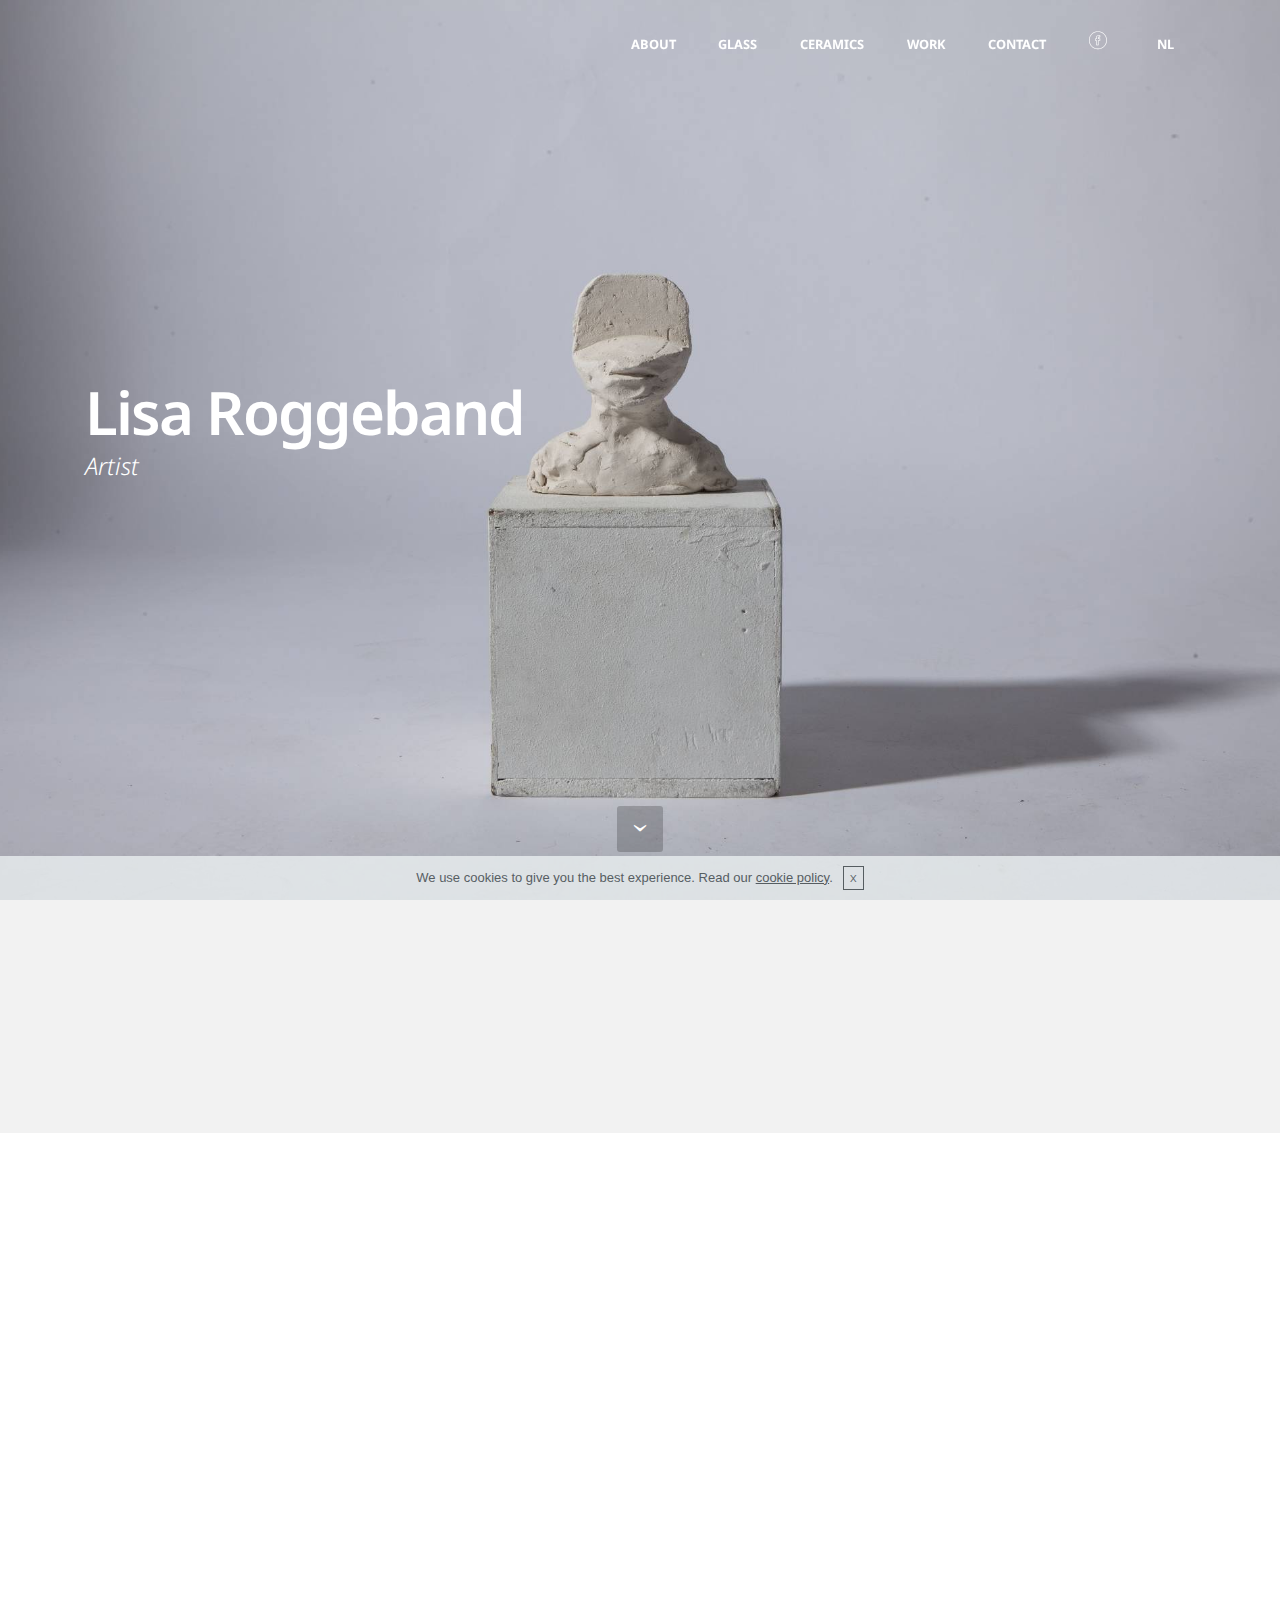
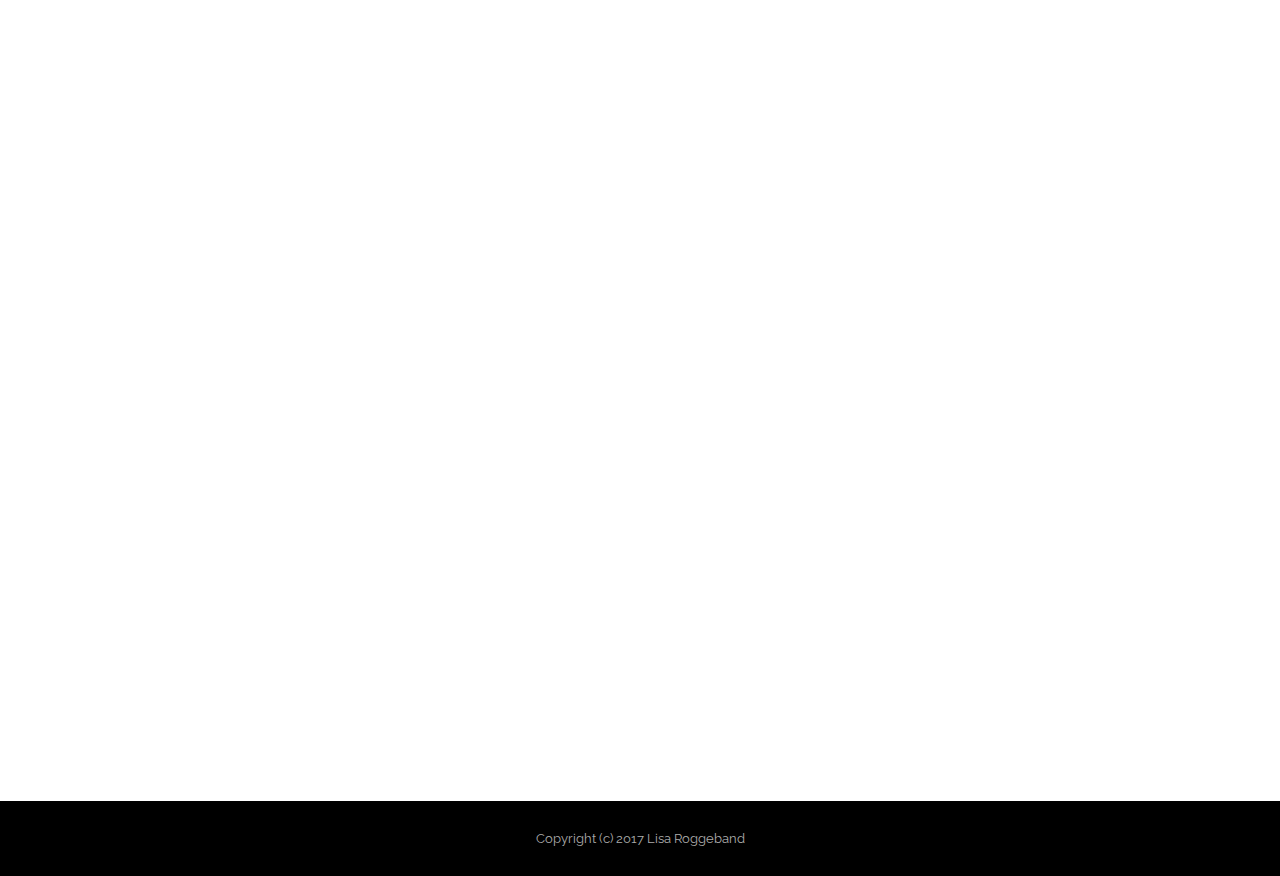
==== index.html @ c5ff2f6d "create github pages" ====
<!DOCTYPE html>
<html>
<head>
  <!-- Site made with Mobirise Website Builder v3.12.1, https://mobirise.com -->
  <meta charset="UTF-8">
  <meta http-equiv="X-UA-Compatible" content="IE=edge">
  <meta name="generator" content="Mobirise v3.12.1, mobirise.com">
  <meta name="viewport" content="width=device-width, initial-scale=1">
  <link rel="shortcut icon" href="assets/images/logo-v12.png" type="image/x-icon">
  <meta name="description" content="">
  
  <link rel="stylesheet" href="https://fonts.googleapis.com/css?family=Lora:400,700,400italic,700italic&amp;subset=latin">
  <link rel="stylesheet" href="https://fonts.googleapis.com/css?family=Montserrat:400,700">
  <link rel="stylesheet" href="https://fonts.googleapis.com/css?family=Raleway:100,100i,200,200i,300,300i,400,400i,500,500i,600,600i,700,700i,800,800i,900,900i">
  <link rel="stylesheet" href="assets/bootstrap-material-design-font/css/material.css">
  <link rel="stylesheet" href="assets/et-line-font-plugin/style.css">
  <link rel="stylesheet" href="assets/tether/tether.min.css">
  <link rel="stylesheet" href="assets/bootstrap/css/bootstrap.min.css">
  <link rel="stylesheet" href="assets/dropdown/css/style.css">
  <link rel="stylesheet" href="assets/animate.css/animate.min.css">
  <link rel="stylesheet" href="assets/socicon/css/styles.css">
  <link rel="stylesheet" href="assets/theme/css/style.css">
  <link rel="stylesheet" href="assets/mobirise/css/mbr-additional.css" type="text/css">
  
  
  
</head>
<body>

<!-- Google Analytics -->
<script>
  (function(i,s,o,g,r,a,m){i['GoogleAnalyticsObject']=r;i[r]=i[r]||function(){
  (i[r].q=i[r].q||[]).push(arguments)},i[r].l=1*new Date();a=s.createElement(o),
  m=s.getElementsByTagName(o)[0];a.async=1;a.src=g;m.parentNode.insertBefore(a,m)
  })(window,document,'script','https://www.google-analytics.com/analytics.js','ga');

  ga('create', 'UA-92955575-1', 'auto');
  ga('send', 'pageview');

</script>
<!-- /Google Analytics -->


<section id="menu-1">

    <nav class="navbar navbar-dropdown bg-color transparent navbar-fixed-top">
        <div class="container">

            <div class="mbr-table">
                
                <div class="mbr-table-cell">

                    <button class="navbar-toggler pull-xs-right hidden-md-up" type="button" data-toggle="collapse" data-target="#exCollapsingNavbar">
                        <div class="hamburger-icon"></div>
                    </button>

                    <ul class="nav-dropdown collapse pull-xs-right nav navbar-nav navbar-toggleable-sm" id="exCollapsingNavbar"><li class="nav-item"><a class="nav-link link" href="index.html">ABOUT</a></li><li class="nav-item"><a class="nav-link link" href="page1.html" aria-expanded="false">GLASS</a></li><li class="nav-item"><a class="nav-link link" href="page2.html" aria-expanded="false">CERAMICS</a></li><li class="nav-item"><a class="nav-link link" href="page3.html" aria-expanded="false">WORK</a></li><li class="nav-item"><a class="nav-link link" href="index.html#form1-2" aria-expanded="false">CONTACT</a></li><li class="nav-item"><a class="nav-link link" href="https://www.facebook.com/LisaRoggebandSculptures/" aria-expanded="false" target="_blank"><span class="etl-icon icon-facebook mbr-iconfont mbr-iconfont-btn"></span></a></li><li class="nav-item"><a class="nav-link link" href="https://lisarog.github.io/site07/page2.html" aria-expanded="false">NL</a></li></ul>
                    <button hidden="" class="navbar-toggler navbar-close" type="button" data-toggle="collapse" data-target="#exCollapsingNavbar">
                        <div class="close-icon"></div>
                    </button>

                </div>
            </div>

        </div>
    </nav>

</section>

<section class="engine"><a rel="external" href="https://mobirise.com">https://mobirise.com/</a></section><section class="mbr-section mbr-section-hero mbr-section-full mbr-section-with-arrow mbr-after-navbar" id="header5-0" style="background-image: url(assets/images/mg-2000x1333.jpg);">

    

    <div class="mbr-table-cell">

        <div class="container">
            <div class="row">
                <div class="mbr-section col-md-10">

                    <h1 class="mbr-section-title display-1">Lisa Roggeband</h1>
                    <p class="mbr-section-lead lead">Artist</p>
                    
                </div>
            </div>
        </div>
    </div>

    <div class="mbr-arrow mbr-arrow-floating" aria-hidden="true"><a href="#msg-box1-v"><i class="mbr-arrow-icon"></i></a></div>

</section>

<section class="mbr-info mbr-info-extra mbr-section mbr-section-md-padding" id="msg-box1-v" style="background-color: rgb(242, 242, 242); padding-top: 90px; padding-bottom: 90px;">

    
    <div class="container">
        <div class="row">


            


            <div class="mbr-table-md-up">
                <div class="mbr-table-cell mbr-right-padding-md-up col-md-8 text-xs-center text-md-left">
                    
                    <h3 class="mbr-info-title mbr-section-title display-2">Student ceramics &amp; glass</h3>
                </div>

                <div class="mbr-table-cell col-md-4">
                    <div class="text-xs-center"><a class="btn btn-white" href="index.html#content1-o">more info</a></div>
                </div>
            </div>


        </div>
    </div>
</section>

<section class="mbr-section article mbr-section__container" id="content1-o" style="background-color: rgb(255, 255, 255); padding-top: 20px; padding-bottom: 20px;">

    <div class="container">
        <div class="row">
            <div class="col-xs-12 lead"><p>&nbsp;Im a student ceramic and glass at LUCA school of art in Ghent. My love for sculptures began in the last year of high school where I studied art. &nbsp;I try to combine my love for sculptures with my knowledge and passion for Ceramics and glass.</p><p><br></p><p>'' I feel more like a sculptor, but with the skills and materials like ceramics and glass “</p><p><br></p><p>You recognize themes like identity, dreams and sorrow in my works. I'm inspired by my fellow creators and my personal experience and life. Dreams play a a major part in my works.</p><p><br></p><p>I work quick and try to apply directness and speed to build complicated large works.</p><p></p></div>
        </div>
    </div>

</section>

<section class="mbr-section" id="form1-2" style="background-color: rgb(255, 255, 255); padding-top: 120px; padding-bottom: 120px;">
    
    <div class="mbr-section mbr-section__container mbr-section__container--middle">
        <div class="container">
            <div class="row">
                <div class="col-xs-12 text-xs-center">
                    <h3 class="mbr-section-title display-2">CONTACT FORM</h3>
                    <small class="mbr-section-subtitle"></small>
                </div>
            </div>
        </div>
    </div>
    <div class="mbr-section mbr-section-nopadding">
        <div class="container">
            <div class="row">
                <div class="col-xs-12 col-lg-10 col-lg-offset-1" data-form-type="formoid">


                    <div data-form-alert="true">
                        <div hidden="" data-form-alert-success="true" class="alert alert-form alert-success text-xs-center">Thanks for filling out form!</div>
                    </div>


                    <form action="https://mobirise.com/" method="post" data-form-title="CONTACT FORM">

                        <input type="hidden" value="4forepRiXeMACxi/gJtTFAVK0XrmbIJuPMe6VFTHxX+OU+CC8ErhsS1S2ZUeEy/llauTvLUTqJiwa5rYBYDukZvoJmvxpoClx8F8T4lZTyAy7NMaryUS599qcXYaNGsA" data-form-email="true">

                        <div class="row row-sm-offset">

                            <div class="col-xs-12 col-md-4">
                                <div class="form-group">
                                    <label class="form-control-label" for="form1-2-name">Name<span class="form-asterisk">*</span></label>
                                    <input type="text" class="form-control" name="name" required="" data-form-field="Name" id="form1-2-name">
                                </div>
                            </div>

                            <div class="col-xs-12 col-md-4">
                                <div class="form-group">
                                    <label class="form-control-label" for="form1-2-email">Email<span class="form-asterisk">*</span></label>
                                    <input type="email" class="form-control" name="email" required="" data-form-field="Email" id="form1-2-email">
                                </div>
                            </div>

                            <div class="col-xs-12 col-md-4">
                                <div class="form-group">
                                    <label class="form-control-label" for="form1-2-phone">Phone</label>
                                    <input type="tel" class="form-control" name="phone" data-form-field="Phone" id="form1-2-phone">
                                </div>
                            </div>

                        </div>

                        <div class="form-group">
                            <label class="form-control-label" for="form1-2-message">Message</label>
                            <textarea class="form-control" name="message" rows="7" data-form-field="Message" id="form1-2-message"></textarea>
                        </div>

                        <div><button type="submit" class="btn btn-black">CONTACT ME</button></div>

                    </form>
                </div>
            </div>
        </div>
    </div>
</section>

<section class="mbr-section mbr-section-md-padding" id="social-buttons1-u" style="background-color: rgb(255, 255, 255); padding-top: 90px; padding-bottom: 90px;">
    
    <div class="container">
        <div class="row">
            <div class="col-md-8 col-md-offset-2 text-xs-center">
                <h3 class="mbr-section-title display-2">SHARE THIS PAGE!</h3>
                <div>

                  <div class="mbr-social-likes" data-counters="false">
                    <span class="btn btn-social facebook" title="Share link on Facebook">
                        <i class="socicon socicon-facebook"></i>
                    </span>
                    <span class="btn btn-social twitter" title="Share link on Twitter">
                        <i class="socicon socicon-twitter"></i>
                    </span>
                    <span class="btn btn-social plusone" title="Share link on Google+">
                        <i class="socicon socicon-googleplus"></i>
                    </span>
                    
                    
                  </div>

                </div>
            </div>
        </div>
    </div>
</section>

<footer class="mbr-small-footer mbr-section mbr-section-nopadding" id="footer1-12" style="background-color: rgb(0, 0, 0); padding-top: 1.75rem; padding-bottom: 1.75rem;">
    
    <div class="container">
        <p class="text-xs-center">Copyright (c) 2017 Lisa Roggeband</p>
    </div>
</footer>


  <script src="assets/web/assets/jquery/jquery.min.js"></script>
  <script src="assets/tether/tether.min.js"></script>
  <script src="assets/bootstrap/js/bootstrap.min.js"></script>
  <script src="assets/smooth-scroll/smooth-scroll.js"></script>
  <script src="assets/cookies-alert-plugin/cookies-alert-core.js"></script>
  <script src="assets/cookies-alert-plugin/cookies-alert-script.js"></script>
  <script src="assets/dropdown/js/script.min.js"></script>
  <script src="assets/touch-swipe/jquery.touch-swipe.min.js"></script>
  <script src="assets/viewport-checker/jquery.viewportchecker.js"></script>
  <script src="assets/social-likes/social-likes.js"></script>
  <script src="assets/theme/js/script.js"></script>
  <script src="assets/formoid/formoid.min.js"></script>
  
  
  <input name="animation" type="hidden">
  <input name="cookieData" type="hidden" data-cookie-text="We use cookies to give you the best experience. Read our <a href='privacy.html'>cookie policy</a>.">
  </body>
</html>
---- assets/bootstrap-material-design-font/css/material.css ----
@font-face {
  font-family: 'Material-Design-Icons';
  src: url('../fonts/Material-Design-Icons.eot?3ocs8m');
  src: url('../fonts/Material-Design-Icons.eot?#iefix3ocs8m') format('embedded-opentype'), url('../fonts/Material-Design-Icons.woff?3ocs8m') format('woff'), url('../fonts/Material-Design-Icons.ttf?3ocs8m') format('truetype'), url('../fonts/Material-Design-Icons.svg?3ocs8m#Material-Design-Icons') format('svg');
  font-weight: normal;
  font-style: normal;
}
[class^="mdi-"],
[class*="mdi-"] {
  speak: none;
  display: inline-block;
  font-style: normal;
  font-variant:normal;
  font-weight:normal;
  /*font-size:24px;*/
  line-height:1;
  font-family:'Material-Design-Icons' !important;
  text-rendering: auto;
  
  -webkit-font-smoothing: antialiased;
  -moz-osx-font-smoothing: grayscale;
  -webkit-transform: translate(0, 0);
      -ms-transform: translate(0, 0);
          transform: translate(0, 0);
}
[class^="mdi-"]:before,
[class*="mdi-"]:before {
  display: inline-block;
  speak: none;
  text-decoration: inherit;
}
[class^="mdi-"].pull-left,
[class*="mdi-"].pull-left {
  margin-right: .3em;
}
[class^="mdi-"].pull-right,
[class*="mdi-"].pull-right {
  margin-left: .3em;
}
[class^="mdi-"].mdi-lg:before,
[class*="mdi-"].mdi-lg:before,
[class^="mdi-"].mdi-lg:after,
[class*="mdi-"].mdi-lg:after {
  font-size: 1.33333333em;
  line-height: 0.75em;
  vertical-align: -15%;
}
[class^="mdi-"].mdi-2x:before,
[class*="mdi-"].mdi-2x:before,
[class^="mdi-"].mdi-2x:after,
[class*="mdi-"].mdi-2x:after {
  font-size: 2em;
}
[class^="mdi-"].mdi-3x:before,
[class*="mdi-"].mdi-3x:before,
[class^="mdi-"].mdi-3x:after,
[class*="mdi-"].mdi-3x:after {
  font-size: 3em;
}
[class^="mdi-"].mdi-4x:before,
[class*="mdi-"].mdi-4x:before,
[class^="mdi-"].mdi-4x:after,
[class*="mdi-"].mdi-4x:after {
  font-size: 4em;
}
[class^="mdi-"].mdi-5x:before,
[class*="mdi-"].mdi-5x:before,
[class^="mdi-"].mdi-5x:after,
[class*="mdi-"].mdi-5x:after {
  font-size: 5em;
}
[class^="mdi-device-signal-cellular-"]:after,
[class^="mdi-device-battery-"]:after,
[class^="mdi-device-battery-charging-"]:after,
[class^="mdi-device-signal-cellular-connected-no-internet-"]:after,
[class^="mdi-device-signal-wifi-"]:after,
[class^="mdi-device-signal-wifi-statusbar-not-connected"]:after,
.mdi-device-network-wifi:after {
  opacity: .3;
  position: absolute;
  left: 0;
  top: 0;
  z-index: 1;
  display: inline-block;
  speak: none;
  text-decoration: inherit;
}
[class^="mdi-device-signal-cellular-"]:after {
  content: "\e758";
}
[class^="mdi-device-battery-"]:after {
  content: "\e735";
}
[class^="mdi-device-battery-charging-"]:after {
  content: "\e733";
}
[class^="mdi-device-signal-cellular-connected-no-internet-"]:after {
  content: "\e75d";
}
[class^="mdi-device-signal-wifi-"]:after,
.mdi-device-network-wifi:after {
  content: "\e765";
}
[class^="mdi-device-signal-wifi-statusbasr-not-connected"]:after {
  content: "\e8f7";
}
.mdi-device-signal-cellular-off:after,
.mdi-device-signal-cellular-null:after,
.mdi-device-signal-cellular-no-sim:after,
.mdi-device-signal-wifi-off:after,
.mdi-device-signal-wifi-4-bar:after,
.mdi-device-signal-cellular-4-bar:after,
.mdi-device-battery-alert:after,
.mdi-device-signal-cellular-connected-no-internet-4-bar:after,
.mdi-device-battery-std:after,
.mdi-device-battery-full .mdi-device-battery-unknown:after {
  content: "";
}
.mdi-fw {
  width: 1.28571429em;
  text-align: center;
}
.mdi-ul {
  padding-left: 0;
  margin-left: 2.14285714em;
  list-style-type: none;
}
.mdi-ul > li {
  position: relative;
}
.mdi-li {
  position: absolute;
  left: -2.14285714em;
  width: 2.14285714em;
  top: 0.14285714em;
  text-align: center;
}
.mdi-li.mdi-lg {
  left: -1.85714286em;
}
.mdi-border {
  padding: .2em .25em .15em;
  border: solid 0.08em #eeeeee;
  border-radius: .1em;
}
.mdi-spin {
  -webkit-animation: mdi-spin 2s infinite linear;
  animation: mdi-spin 2s infinite linear;
  -webkit-transform-origin: 50% 50%;
  -ms-transform-origin: 50% 50%;
      transform-origin: 50% 50%;
}
.mdi-pulse {
  -webkit-animation: mdi-spin 1s steps(8) infinite;
  animation: mdi-spin 1s steps(8) infinite;
  -webkit-transform-origin: 50% 50%;
  -ms-transform-origin: 50% 50%;
      transform-origin: 50% 50%;
}
@-webkit-keyframes mdi-spin {
  0% {
    -webkit-transform: rotate(0deg);
    transform: rotate(0deg);
  }
  100% {
    -webkit-transform: rotate(359deg);
    transform: rotate(359deg);
  }
}
@keyframes mdi-spin {
  0% {
    -webkit-transform: rotate(0deg);
    transform: rotate(0deg);
  }
  100% {
    -webkit-transform: rotate(359deg);
    transform: rotate(359deg);
  }
}
.mdi-rotate-90 {
  filter: progid:DXImageTransform.Microsoft.BasicImage(rotation=1);
  -webkit-transform: rotate(90deg);
  -ms-transform: rotate(90deg);
  transform: rotate(90deg);
}
.mdi-rotate-180 {
  filter: progid:DXImageTransform.Microsoft.BasicImage(rotation=2);
  -webkit-transform: rotate(180deg);
  -ms-transform: rotate(180deg);
  transform: rotate(180deg);
}
.mdi-rotate-270 {
  filter: progid:DXImageTransform.Microsoft.BasicImage(rotation=3);
  -webkit-transform: rotate(270deg);
  -ms-transform: rotate(270deg);
  transform: rotate(270deg);
}
.mdi-flip-horizontal {
  filter: progid:DXImageTransform.Microsoft.BasicImage(rotation=0, mirror=1);
  -webkit-transform: scale(-1, 1);
  -ms-transform: scale(-1, 1);
  transform: scale(-1, 1);
}
.mdi-flip-vertical {
  filter: progid:DXImageTransform.Microsoft.BasicImage(rotation=2, mirror=1);
  -webkit-transform: scale(1, -1);
  -ms-transform: scale(1, -1);
  transform: scale(1, -1);
}
:root .mdi-rotate-90,
:root .mdi-rotate-180,
:root .mdi-rotate-270,
:root .mdi-flip-horizontal,
:root .mdi-flip-vertical {
  -webkit-filter: none;
          filter: none;
}
.mdi-stack {
  position: relative;
  display: inline-block;
  width: 2em;
  height: 2em;
  line-height: 2em;
  vertical-align: middle;
}
.mdi-stack-1x,
.mdi-stack-2x {
  position: absolute;
  left: 0;
  width: 100%;
  text-align: center;
}
.mdi-stack-1x {
  line-height: inherit;
}
.mdi-stack-2x {
  font-size: 2em;
}
.mdi-inverse {
  color: #ffffff;
}
/* Start Icons */
.mdi-action-3d-rotation:before {
  content: "\e600";
}
.mdi-action-accessibility:before {
  content: "\e601";
}
.mdi-action-account-balance-wallet:before {
  content: "\e602";
}
.mdi-action-account-balance:before {
  content: "\e603";
}
.mdi-action-account-box:before {
  content: "\e604";
}
.mdi-action-account-child:before {
  content: "\e605";
}
.mdi-action-account-circle:before {
  content: "\e606";
}
.mdi-action-add-shopping-cart:before {
  content: "\e607";
}
.mdi-action-alarm-add:before {
  content: "\e608";
}
.mdi-action-alarm-off:before {
  content: "\e609";
}
.mdi-action-alarm-on:before {
  content: "\e60a";
}
.mdi-action-alarm:before {
  content: "\e60b";
}
.mdi-action-android:before {
  content: "\e60c";
}
.mdi-action-announcement:before {
  content: "\e60d";
}
.mdi-action-aspect-ratio:before {
  content: "\e60e";
}
.mdi-action-assessment:before {
  content: "\e60f";
}
.mdi-action-assignment-ind:before {
  content: "\e610";
}
.mdi-action-assignment-late:before {
  content: "\e611";
}
.mdi-action-assignment-return:before {
  content: "\e612";
}
.mdi-action-assignment-returned:before {
  content: "\e613";
}
.mdi-action-assignment-turned-in:before {
  content: "\e614";
}
.mdi-action-assignment:before {
  content: "\e615";
}
.mdi-action-autorenew:before {
  content: "\e616";
}
.mdi-action-backup:before {
  content: "\e617";
}
.mdi-action-book:before {
  content: "\e618";
}
.mdi-action-bookmark-outline:before {
  content: "\e619";
}
.mdi-action-bookmark:before {
  content: "\e61a";
}
.mdi-action-bug-report:before {
  content: "\e61b";
}
.mdi-action-cached:before {
  content: "\e61c";
}
.mdi-action-check-circle:before {
  content: "\e61d";
}
.mdi-action-class:before {
  content: "\e61e";
}
.mdi-action-credit-card:before {
  content: "\e61f";
}
.mdi-action-dashboard:before {
  content: "\e620";
}
.mdi-action-delete:before {
  content: "\e621";
}
.mdi-action-description:before {
  content: "\e622";
}
.mdi-action-dns:before {
  content: "\e623";
}
.mdi-action-done-all:before {
  content: "\e624";
}
.mdi-action-done:before {
  content: "\e625";
}
.mdi-action-event:before {
  content: "\e626";
}
.mdi-action-exit-to-app:before {
  content: "\e627";
}
.mdi-action-explore:before {
  content: "\e628";
}
.mdi-action-extension:before {
  content: "\e629";
}
.mdi-action-face-unlock:before {
  content: "\e62a";
}
.mdi-action-favorite-outline:before {
  content: "\e62b";
}
.mdi-action-favorite:before {
  content: "\e62c";
}
.mdi-action-find-in-page:before {
  content: "\e62d";
}
.mdi-action-find-replace:before {
  content: "\e62e";
}
.mdi-action-flip-to-back:before {
  content: "\e62f";
}
.mdi-action-flip-to-front:before {
  content: "\e630";
}
.mdi-action-get-app:before {
  content: "\e631";
}
.mdi-action-grade:before {
  content: "\e632";
}
.mdi-action-group-work:before {
  content: "\e633";
}
.mdi-action-help:before {
  content: "\e634";
}
.mdi-action-highlight-remove:before {
  content: "\e635";
}
.mdi-action-history:before {
  content: "\e636";
}
.mdi-action-home:before {
  content: "\e637";
}
.mdi-action-https:before {
  content: "\e638";
}
.mdi-action-info-outline:before {
  content: "\e639";
}
.mdi-action-info:before {
  content: "\e63a";
}
.mdi-action-input:before {
  content: "\e63b";
}
.mdi-action-invert-colors:before {
  content: "\e63c";
}
.mdi-action-label-outline:before {
  content: "\e63d";
}
.mdi-action-label:before {
  content: "\e63e";
}
.mdi-action-language:before {
  content: "\e63f";
}
.mdi-action-launch:before {
  content: "\e640";
}
.mdi-action-list:before {
  content: "\e641";
}
.mdi-action-lock-open:before {
  content: "\e642";
}
.mdi-action-lock-outline:before {
  content: "\e643";
}
.mdi-action-lock:before {
  content: "\e644";
}
.mdi-action-loyalty:before {
  content: "\e645";
}
.mdi-action-markunread-mailbox:before {
  content: "\e646";
}
.mdi-action-note-add:before {
  content: "\e647";
}
.mdi-action-open-in-browser:before {
  content: "\e648";
}
.mdi-action-open-in-new:before {
  content: "\e649";
}
.mdi-action-open-with:before {
  content: "\e64a";
}
.mdi-action-pageview:before {
  content: "\e64b";
}
.mdi-action-payment:before {
  content: "\e64c";
}
.mdi-action-perm-camera-mic:before {
  content: "\e64d";
}
.mdi-action-perm-contact-cal:before {
  content: "\e64e";
}
.mdi-action-perm-data-setting:before {
  content: "\e64f";
}
.mdi-action-perm-device-info:before {
  content: "\e650";
}
.mdi-action-perm-identity:before {
  content: "\e651";
}
.mdi-action-perm-media:before {
  content: "\e652";
}
.mdi-action-perm-phone-msg:before {
  content: "\e653";
}
.mdi-action-perm-scan-wifi:before {
  content: "\e654";
}
.mdi-action-picture-in-picture:before {
  content: "\e655";
}
.mdi-action-polymer:before {
  content: "\e656";
}
.mdi-action-print:before {
  content: "\e657";
}
.mdi-action-query-builder:before {
  content: "\e658";
}
.mdi-action-question-answer:before {
  content: "\e659";
}
.mdi-action-receipt:before {
  content: "\e65a";
}
.mdi-action-redeem:before {
  content: "\e65b";
}
.mdi-action-reorder:before {
  content: "\e65c";
}
.mdi-action-report-problem:before {
  content: "\e65d";
}
.mdi-action-restore:before {
  content: "\e65e";
}
.mdi-action-room:before {
  content: "\e65f";
}
.mdi-action-schedule:before {
  content: "\e660";
}
.mdi-action-search:before {
  content: "\e661";
}
.mdi-action-settings-applications:before {
  content: "\e662";
}
.mdi-action-settings-backup-restore:before {
  content: "\e663";
}
.mdi-action-settings-bluetooth:before {
  content: "\e664";
}
.mdi-action-settings-cell:before {
  content: "\e665";
}
.mdi-action-settings-display:before {
  content: "\e666";
}
.mdi-action-settings-ethernet:before {
  content: "\e667";
}
.mdi-action-settings-input-antenna:before {
  content: "\e668";
}
.mdi-action-settings-input-component:before {
  content: "\e669";
}
.mdi-action-settings-input-composite:before {
  content: "\e66a";
}
.mdi-action-settings-input-hdmi:before {
  content: "\e66b";
}
.mdi-action-settings-input-svideo:before {
  content: "\e66c";
}
.mdi-action-settings-overscan:before {
  content: "\e66d";
}
.mdi-action-settings-phone:before {
  content: "\e66e";
}
.mdi-action-settings-power:before {
  content: "\e66f";
}
.mdi-action-settings-remote:before {
  content: "\e670";
}
.mdi-action-settings-voice:before {
  content: "\e671";
}
.mdi-action-settings:before {
  content: "\e672";
}
.mdi-action-shop-two:before {
  content: "\e673";
}
.mdi-action-shop:before {
  content: "\e674";
}
.mdi-action-shopping-basket:before {
  content: "\e675";
}
.mdi-action-shopping-cart:before {
  content: "\e676";
}
.mdi-action-speaker-notes:before {
  content: "\e677";
}
.mdi-action-spellcheck:before {
  content: "\e678";
}
.mdi-action-star-rate:before {
  content: "\e679";
}
.mdi-action-stars:before {
  content: "\e67a";
}
.mdi-action-store:before {
  content: "\e67b";
}
.mdi-action-subject:before {
  content: "\e67c";
}
.mdi-action-supervisor-account:before {
  content: "\e67d";
}
.mdi-action-swap-horiz:before {
  content: "\e67e";
}
.mdi-action-swap-vert-circle:before {
  content: "\e67f";
}
.mdi-action-swap-vert:before {
  content: "\e680";
}
.mdi-action-system-update-tv:before {
  content: "\e681";
}
.mdi-action-tab-unselected:before {
  content: "\e682";
}
.mdi-action-tab:before {
  content: "\e683";
}
.mdi-action-theaters:before {
  content: "\e684";
}
.mdi-action-thumb-down:before {
  content: "\e685";
}
.mdi-action-thumb-up:before {
  content: "\e686";
}
.mdi-action-thumbs-up-down:before {
  content: "\e687";
}
.mdi-action-toc:before {
  content: "\e688";
}
.mdi-action-today:before {
  content: "\e689";
}
.mdi-action-track-changes:before {
  content: "\e68a";
}
.mdi-action-translate:before {
  content: "\e68b";
}
.mdi-action-trending-down:before {
  content: "\e68c";
}
.mdi-action-trending-neutral:before {
  content: "\e68d";
}
.mdi-action-trending-up:before {
  content: "\e68e";
}
.mdi-action-turned-in-not:before {
  content: "\e68f";
}
.mdi-action-turned-in:before {
  content: "\e690";
}
.mdi-action-verified-user:before {
  content: "\e691";
}
.mdi-action-view-agenda:before {
  content: "\e692";
}
.mdi-action-view-array:before {
  content: "\e693";
}
.mdi-action-view-carousel:before {
  content: "\e694";
}
.mdi-action-view-column:before {
  content: "\e695";
}
.mdi-action-view-day:before {
  content: "\e696";
}
.mdi-action-view-headline:before {
  content: "\e697";
}
.mdi-action-view-list:before {
  content: "\e698";
}
.mdi-action-view-module:before {
  content: "\e699";
}
.mdi-action-view-quilt:before {
  content: "\e69a";
}
.mdi-action-view-stream:before {
  content: "\e69b";
}
.mdi-action-view-week:before {
  content: "\e69c";
}
.mdi-action-visibility-off:before {
  content: "\e69d";
}
.mdi-action-visibility:before {
  content: "\e69e";
}
.mdi-action-wallet-giftcard:before {
  content: "\e69f";
}
.mdi-action-wallet-membership:before {
  content: "\e6a0";
}
.mdi-action-wallet-travel:before {
  content: "\e6a1";
}
.mdi-action-work:before {
  content: "\e6a2";
}
.mdi-alert-error:before {
  content: "\e6a3";
}
.mdi-alert-warning:before {
  content: "\e6a4";
}
.mdi-av-album:before {
  content: "\e6a5";
}
.mdi-av-closed-caption:before {
  content: "\e6a6";
}
.mdi-av-equalizer:before {
  content: "\e6a7";
}
.mdi-av-explicit:before {
  content: "\e6a8";
}
.mdi-av-fast-forward:before {
  content: "\e6a9";
}
.mdi-av-fast-rewind:before {
  content: "\e6aa";
}
.mdi-av-games:before {
  content: "\e6ab";
}
.mdi-av-hearing:before {
  content: "\e6ac";
}
.mdi-av-high-quality:before {
  content: "\e6ad";
}
.mdi-av-loop:before {
  content: "\e6ae";
}
.mdi-av-mic-none:before {
  content: "\e6af";
}
.mdi-av-mic-off:before {
  content: "\e6b0";
}
.mdi-av-mic:before {
  content: "\e6b1";
}
.mdi-av-movie:before {
  content: "\e6b2";
}
.mdi-av-my-library-add:before {
  content: "\e6b3";
}
.mdi-av-my-library-books:before {
  content: "\e6b4";
}
.mdi-av-my-library-music:before {
  content: "\e6b5";
}
.mdi-av-new-releases:before {
  content: "\e6b6";
}
.mdi-av-not-interested:before {
  content: "\e6b7";
}
.mdi-av-pause-circle-fill:before {
  content: "\e6b8";
}
.mdi-av-pause-circle-outline:before {
  content: "\e6b9";
}
.mdi-av-pause:before {
  content: "\e6ba";
}
.mdi-av-play-arrow:before {
  content: "\e6bb";
}
.mdi-av-play-circle-fill:before {
  content: "\e6bc";
}
.mdi-av-play-circle-outline:before {
  content: "\e6bd";
}
.mdi-av-play-shopping-bag:before {
  content: "\e6be";
}
.mdi-av-playlist-add:before {
  content: "\e6bf";
}
.mdi-av-queue-music:before {
  content: "\e6c0";
}
.mdi-av-queue:before {
  content: "\e6c1";
}
.mdi-av-radio:before {
  content: "\e6c2";
}
.mdi-av-recent-actors:before {
  content: "\e6c3";
}
.mdi-av-repeat-one:before {
  content: "\e6c4";
}
.mdi-av-repeat:before {
  content: "\e6c5";
}
.mdi-av-replay:before {
  content: "\e6c6";
}
.mdi-av-shuffle:before {
  content: "\e6c7";
}
.mdi-av-skip-next:before {
  content: "\e6c8";
}
.mdi-av-skip-previous:before {
  content: "\e6c9";
}
.mdi-av-snooze:before {
  content: "\e6ca";
}
.mdi-av-stop:before {
  content: "\e6cb";
}
.mdi-av-subtitles:before {
  content: "\e6cc";
}
.mdi-av-surround-sound:before {
  content: "\e6cd";
}
.mdi-av-timer:before {
  content: "\e6ce";
}
.mdi-av-video-collection:before {
  content: "\e6cf";
}
.mdi-av-videocam-off:before {
  content: "\e6d0";
}
.mdi-av-videocam:before {
  content: "\e6d1";
}
.mdi-av-volume-down:before {
  content: "\e6d2";
}
.mdi-av-volume-mute:before {
  content: "\e6d3";
}
.mdi-av-volume-off:before {
  content: "\e6d4";
}
.mdi-av-volume-up:before {
  content: "\e6d5";
}
.mdi-av-web:before {
  content: "\e6d6";
}
.mdi-communication-business:before {
  content: "\e6d7";
}
.mdi-communication-call-end:before {
  content: "\e6d8";
}
.mdi-communication-call-made:before {
  content: "\e6d9";
}
.mdi-communication-call-merge:before {
  content: "\e6da";
}
.mdi-communication-call-missed:before {
  content: "\e6db";
}
.mdi-communication-call-received:before {
  content: "\e6dc";
}
.mdi-communication-call-split:before {
  content: "\e6dd";
}
.mdi-communication-call:before {
  content: "\e6de";
}
.mdi-communication-chat:before {
  content: "\e6df";
}
.mdi-communication-clear-all:before {
  content: "\e6e0";
}
.mdi-communication-comment:before {
  content: "\e6e1";
}
.mdi-communication-contacts:before {
  content: "\e6e2";
}
.mdi-communication-dialer-sip:before {
  content: "\e6e3";
}
.mdi-communication-dialpad:before {
  content: "\e6e4";
}
.mdi-communication-dnd-on:before {
  content: "\e6e5";
}
.mdi-communication-email:before {
  content: "\e6e6";
}
.mdi-communication-forum:before {
  content: "\e6e7";
}
.mdi-communication-import-export:before {
  content: "\e6e8";
}
.mdi-communication-invert-colors-off:before {
  content: "\e6e9";
}
.mdi-communication-invert-colors-on:before {
  content: "\e6ea";
}
.mdi-communication-live-help:before {
  content: "\e6eb";
}
.mdi-communication-location-off:before {
  content: "\e6ec";
}
.mdi-communication-location-on:before {
  content: "\e6ed";
}
.mdi-communication-message:before {
  content: "\e6ee";
}
.mdi-communication-messenger:before {
  content: "\e6ef";
}
.mdi-communication-no-sim:before {
  content: "\e6f0";
}
.mdi-communication-phone:before {
  content: "\e6f1";
}
.mdi-communication-portable-wifi-off:before {
  content: "\e6f2";
}
.mdi-communication-quick-contacts-dialer:before {
  content: "\e6f3";
}
.mdi-communication-quick-contacts-mail:before {
  content: "\e6f4";
}
.mdi-communication-ring-volume:before {
  content: "\e6f5";
}
.mdi-communication-stay-current-landscape:before {
  content: "\e6f6";
}
.mdi-communication-stay-current-portrait:before {
  content: "\e6f7";
}
.mdi-communication-stay-primary-landscape:before {
  content: "\e6f8";
}
.mdi-communication-stay-primary-portrait:before {
  content: "\e6f9";
}
.mdi-communication-swap-calls:before {
  content: "\e6fa";
}
.mdi-communication-textsms:before {
  content: "\e6fb";
}
.mdi-communication-voicemail:before {
  content: "\e6fc";
}
.mdi-communication-vpn-key:before {
  content: "\e6fd";
}
.mdi-content-add-box:before {
  content: "\e6fe";
}
.mdi-content-add-circle-outline:before {
  content: "\e6ff";
}
.mdi-content-add-circle:before {
  content: "\e700";
}
.mdi-content-add:before {
  content: "\e701";
}
.mdi-content-archive:before {
  content: "\e702";
}
.mdi-content-backspace:before {
  content: "\e703";
}
.mdi-content-block:before {
  content: "\e704";
}
.mdi-content-clear:before {
  content: "\e705";
}
.mdi-content-content-copy:before {
  content: "\e706";
}
.mdi-content-content-cut:before {
  content: "\e707";
}
.mdi-content-content-paste:before {
  content: "\e708";
}
.mdi-content-create:before {
  content: "\e709";
}
.mdi-content-drafts:before {
  content: "\e70a";
}
.mdi-content-filter-list:before {
  content: "\e70b";
}
.mdi-content-flag:before {
  content: "\e70c";
}
.mdi-content-forward:before {
  content: "\e70d";
}
.mdi-content-gesture:before {
  content: "\e70e";
}
.mdi-content-inbox:before {
  content: "\e70f";
}
.mdi-content-link:before {
  content: "\e710";
}
.mdi-content-mail:before {
  content: "\e711";
}
.mdi-content-markunread:before {
  content: "\e712";
}
.mdi-content-redo:before {
  content: "\e713";
}
.mdi-content-remove-circle-outline:before {
  content: "\e714";
}
.mdi-content-remove-circle:before {
  content: "\e715";
}
.mdi-content-remove:before {
  content: "\e716";
}
.mdi-content-reply-all:before {
  content: "\e717";
}
.mdi-content-reply:before {
  content: "\e718";
}
.mdi-content-report:before {
  content: "\e719";
}
.mdi-content-save:before {
  content: "\e71a";
}
.mdi-content-select-all:before {
  content: "\e71b";
}
.mdi-content-send:before {
  content: "\e71c";
}
.mdi-content-sort:before {
  content: "\e71d";
}
.mdi-content-text-format:before {
  content: "\e71e";
}
.mdi-content-undo:before {
  content: "\e71f";
}
.mdi-editor-attach-file:before {
  content: "\e776";
}
.mdi-editor-attach-money:before {
  content: "\e777";
}
.mdi-editor-border-all:before {
  content: "\e778";
}
.mdi-editor-border-bottom:before {
  content: "\e779";
}
.mdi-editor-border-clear:before {
  content: "\e77a";
}
.mdi-editor-border-color:before {
  content: "\e77b";
}
.mdi-editor-border-horizontal:before {
  content: "\e77c";
}
.mdi-editor-border-inner:before {
  content: "\e77d";
}
.mdi-editor-border-left:before {
  content: "\e77e";
}
.mdi-editor-border-outer:before {
  content: "\e77f";
}
.mdi-editor-border-right:before {
  content: "\e780";
}
.mdi-editor-border-style:before {
  content: "\e781";
}
.mdi-editor-border-top:before {
  content: "\e782";
}
.mdi-editor-border-vertical:before {
  content: "\e783";
}
.mdi-editor-format-align-center:before {
  content: "\e784";
}
.mdi-editor-format-align-justify:before {
  content: "\e785";
}
.mdi-editor-format-align-left:before {
  content: "\e786";
}
.mdi-editor-format-align-right:before {
  content: "\e787";
}
.mdi-editor-format-bold:before {
  content: "\e788";
}
.mdi-editor-format-clear:before {
  content: "\e789";
}
.mdi-editor-format-color-fill:before {
  content: "\e78a";
}
.mdi-editor-format-color-reset:before {
  content: "\e78b";
}
.mdi-editor-format-color-text:before {
  content: "\e78c";
}
.mdi-editor-format-indent-decrease:before {
  content: "\e78d";
}
.mdi-editor-format-indent-increase:before {
  content: "\e78e";
}
.mdi-editor-format-italic:before {
  content: "\e78f";
}
.mdi-editor-format-line-spacing:before {
  content: "\e790";
}
.mdi-editor-format-list-bulleted:before {
  content: "\e791";
}
.mdi-editor-format-list-numbered:before {
  content: "\e792";
}
.mdi-editor-format-paint:before {
  content: "\e793";
}
.mdi-editor-format-quote:before {
  content: "\e794";
}
.mdi-editor-format-size:before {
  content: "\e795";
}
.mdi-editor-format-strikethrough:before {
  content: "\e796";
}
.mdi-editor-format-textdirection-l-to-r:before {
  content: "\e797";
}
.mdi-editor-format-textdirection-r-to-l:before {
  content: "\e798";
}
.mdi-editor-format-underline:before {
  content: "\e799";
}
.mdi-editor-functions:before {
  content: "\e79a";
}
.mdi-editor-insert-chart:before {
  content: "\e79b";
}
.mdi-editor-insert-comment:before {
  content: "\e79c";
}
.mdi-editor-insert-drive-file:before {
  content: "\e79d";
}
.mdi-editor-insert-emoticon:before {
  content: "\e79e";
}
.mdi-editor-insert-invitation:before {
  content: "\e79f";
}
.mdi-editor-insert-link:before {
  content: "\e7a0";
}
.mdi-editor-insert-photo:before {
  content: "\e7a1";
}
.mdi-editor-merge-type:before {
  content: "\e7a2";
}
.mdi-editor-mode-comment:before {
  content: "\e7a3";
}
.mdi-editor-mode-edit:before {
  content: "\e7a4";
}
.mdi-editor-publish:before {
  content: "\e7a5";
}
.mdi-editor-vertical-align-bottom:before {
  content: "\e7a6";
}
.mdi-editor-vertical-align-center:before {
  content: "\e7a7";
}
.mdi-editor-vertical-align-top:before {
  content: "\e7a8";
}
.mdi-editor-wrap-text:before {
  content: "\e7a9";
}
.mdi-file-attachment:before {
  content: "\e7aa";
}
.mdi-file-cloud-circle:before {
  content: "\e7ab";
}
.mdi-file-cloud-done:before {
  content: "\e7ac";
}
.mdi-file-cloud-download:before {
  content: "\e7ad";
}
.mdi-file-cloud-off:before {
  content: "\e7ae";
}
.mdi-file-cloud-queue:before {
  content: "\e7af";
}
.mdi-file-cloud-upload:before {
  content: "\e7b0";
}
.mdi-file-cloud:before {
  content: "\e7b1";
}
.mdi-file-file-download:before {
  content: "\e7b2";
}
.mdi-file-file-upload:before {
  content: "\e7b3";
}
.mdi-file-folder-open:before {
  content: "\e7b4";
}
.mdi-file-folder-shared:before {
  content: "\e7b5";
}
.mdi-file-folder:before {
  content: "\e7b6";
}
.mdi-device-access-alarm:before {
  content: "\e720";
}
.mdi-device-access-alarms:before {
  content: "\e721";
}
.mdi-device-access-time:before {
  content: "\e722";
}
.mdi-device-add-alarm:before {
  content: "\e723";
}
.mdi-device-airplanemode-off:before {
  content: "\e724";
}
.mdi-device-airplanemode-on:before {
  content: "\e725";
}
.mdi-device-battery-20:before {
  content: "\e726";
}
.mdi-device-battery-30:before {
  content: "\e727";
}
.mdi-device-battery-50:before {
  content: "\e728";
}
.mdi-device-battery-60:before {
  content: "\e729";
}
.mdi-device-battery-80:before {
  content: "\e72a";
}
.mdi-device-battery-90:before {
  content: "\e72b";
}
.mdi-device-battery-alert:before {
  content: "\e72c";
}
.mdi-device-battery-charging-20:before {
  content: "\e72d";
}
.mdi-device-battery-charging-30:before {
  content: "\e72e";
}
.mdi-device-battery-charging-50:before {
  content: "\e72f";
}
.mdi-device-battery-charging-60:before {
  content: "\e730";
}
.mdi-device-battery-charging-80:before {
  content: "\e731";
}
.mdi-device-battery-charging-90:before {
  content: "\e732";
}
.mdi-device-battery-charging-full:before {
  content: "\e733";
}
.mdi-device-battery-full:before {
  content: "\e734";
}
.mdi-device-battery-std:before {
  content: "\e735";
}
.mdi-device-battery-unknown:before {
  content: "\e736";
}
.mdi-device-bluetooth-connected:before {
  content: "\e737";
}
.mdi-device-bluetooth-disabled:before {
  content: "\e738";
}
.mdi-device-bluetooth-searching:before {
  content: "\e739";
}
.mdi-device-bluetooth:before {
  content: "\e73a";
}
.mdi-device-brightness-auto:before {
  content: "\e73b";
}
.mdi-device-brightness-high:before {
  content: "\e73c";
}
.mdi-device-brightness-low:before {
  content: "\e73d";
}
.mdi-device-brightness-medium:before {
  content: "\e73e";
}
.mdi-device-data-usage:before {
  content: "\e73f";
}
.mdi-device-developer-mode:before {
  content: "\e740";
}
.mdi-device-devices:before {
  content: "\e741";
}
.mdi-device-dvr:before {
  content: "\e742";
}
.mdi-device-gps-fixed:before {
  content: "\e743";
}
.mdi-device-gps-not-fixed:before {
  content: "\e744";
}
.mdi-device-gps-off:before {
  content: "\e745";
}
.mdi-device-location-disabled:before {
  content: "\e746";
}
.mdi-device-location-searching:before {
  content: "\e747";
}
.mdi-device-multitrack-audio:before {
  content: "\e748";
}
.mdi-device-network-cell:before {
  content: "\e749";
}
.mdi-device-network-wifi:before {
  content: "\e74a";
}
.mdi-device-nfc:before {
  content: "\e74b";
}
.mdi-device-now-wallpaper:before {
  content: "\e74c";
}
.mdi-device-now-widgets:before {
  content: "\e74d";
}
.mdi-device-screen-lock-landscape:before {
  content: "\e74e";
}
.mdi-device-screen-lock-portrait:before {
  content: "\e74f";
}
.mdi-device-screen-lock-rotation:before {
  content: "\e750";
}
.mdi-device-screen-rotation:before {
  content: "\e751";
}
.mdi-device-sd-storage:before {
  content: "\e752";
}
.mdi-device-settings-system-daydream:before {
  content: "\e753";
}
.mdi-device-signal-cellular-0-bar:before {
  content: "\e754";
}
.mdi-device-signal-cellular-1-bar:before {
  content: "\e755";
}
.mdi-device-signal-cellular-2-bar:before {
  content: "\e756";
}
.mdi-device-signal-cellular-3-bar:before {
  content: "\e757";
}
.mdi-device-signal-cellular-4-bar:before {
  content: "\e758";
}
.mdi-signal-wifi-statusbar-connected-no-internet-after:before {
  content: "\e8f6";
}
.mdi-device-signal-cellular-connected-no-internet-0-bar:before {
  content: "\e759";
}
.mdi-device-signal-cellular-connected-no-internet-1-bar:before {
  content: "\e75a";
}
.mdi-device-signal-cellular-connected-no-internet-2-bar:before {
  content: "\e75b";
}
.mdi-device-signal-cellular-connected-no-internet-3-bar:before {
  content: "\e75c";
}
.mdi-device-signal-cellular-connected-no-internet-4-bar:before {
  content: "\e75d";
}
.mdi-device-signal-cellular-no-sim:before {
  content: "\e75e";
}
.mdi-device-signal-cellular-null:before {
  content: "\e75f";
}
.mdi-device-signal-cellular-off:before {
  content: "\e760";
}
.mdi-device-signal-wifi-0-bar:before {
  content: "\e761";
}
.mdi-device-signal-wifi-1-bar:before {
  content: "\e762";
}
.mdi-device-signal-wifi-2-bar:before {
  content: "\e763";
}
.mdi-device-signal-wifi-3-bar:before {
  content: "\e764";
}
.mdi-device-signal-wifi-4-bar:before {
  content: "\e765";
}
.mdi-device-signal-wifi-off:before {
  content: "\e766";
}
.mdi-device-signal-wifi-statusbar-1-bar:before {
  content: "\e767";
}
.mdi-device-signal-wifi-statusbar-2-bar:before {
  content: "\e768";
}
.mdi-device-signal-wifi-statusbar-3-bar:before {
  content: "\e769";
}
.mdi-device-signal-wifi-statusbar-4-bar:before {
  content: "\e76a";
}
.mdi-device-signal-wifi-statusbar-connected-no-internet-:before {
  content: "\e76b";
}
.mdi-device-signal-wifi-statusbar-connected-no-internet:before {
  content: "\e76f";
}
.mdi-device-signal-wifi-statusbar-connected-no-internet-2:before {
  content: "\e76c";
}
.mdi-device-signal-wifi-statusbar-connected-no-internet-3:before {
  content: "\e76d";
}
.mdi-device-signal-wifi-statusbar-connected-no-internet-4:before {
  content: "\e76e";
}
.mdi-signal-wifi-statusbar-not-connected-after:before {
  content: "\e8f7";
}
.mdi-device-signal-wifi-statusbar-not-connected:before {
  content: "\e770";
}
.mdi-device-signal-wifi-statusbar-null:before {
  content: "\e771";
}
.mdi-device-storage:before {
  content: "\e772";
}
.mdi-device-usb:before {
  content: "\e773";
}
.mdi-device-wifi-lock:before {
  content: "\e774";
}
.mdi-device-wifi-tethering:before {
  content: "\e775";
}
.mdi-hardware-cast-connected:before {
  content: "\e7b7";
}
.mdi-hardware-cast:before {
  content: "\e7b8";
}
.mdi-hardware-computer:before {
  content: "\e7b9";
}
.mdi-hardware-desktop-mac:before {
  content: "\e7ba";
}
.mdi-hardware-desktop-windows:before {
  content: "\e7bb";
}
.mdi-hardware-dock:before {
  content: "\e7bc";
}
.mdi-hardware-gamepad:before {
  content: "\e7bd";
}
.mdi-hardware-headset-mic:before {
  content: "\e7be";
}
.mdi-hardware-headset:before {
  content: "\e7bf";
}
.mdi-hardware-keyboard-alt:before {
  content: "\e7c0";
}
.mdi-hardware-keyboard-arrow-down:before {
  content: "\e7c1";
}
.mdi-hardware-keyboard-arrow-left:before {
  content: "\e7c2";
}
.mdi-hardware-keyboard-arrow-right:before {
  content: "\e7c3";
}
.mdi-hardware-keyboard-arrow-up:before {
  content: "\e7c4";
}
.mdi-hardware-keyboard-backspace:before {
  content: "\e7c5";
}
.mdi-hardware-keyboard-capslock:before {
  content: "\e7c6";
}
.mdi-hardware-keyboard-control:before {
  content: "\e7c7";
}
.mdi-hardware-keyboard-hide:before {
  content: "\e7c8";
}
.mdi-hardware-keyboard-return:before {
  content: "\e7c9";
}
.mdi-hardware-keyboard-tab:before {
  content: "\e7ca";
}
.mdi-hardware-keyboard-voice:before {
  content: "\e7cb";
}
.mdi-hardware-keyboard:before {
  content: "\e7cc";
}
.mdi-hardware-laptop-chromebook:before {
  content: "\e7cd";
}
.mdi-hardware-laptop-mac:before {
  content: "\e7ce";
}
.mdi-hardware-laptop-windows:before {
  content: "\e7cf";
}
.mdi-hardware-laptop:before {
  content: "\e7d0";
}
.mdi-hardware-memory:before {
  content: "\e7d1";
}
.mdi-hardware-mouse:before {
  content: "\e7d2";
}
.mdi-hardware-phone-android:before {
  content: "\e7d3";
}
.mdi-hardware-phone-iphone:before {
  content: "\e7d4";
}
.mdi-hardware-phonelink-off:before {
  content: "\e7d5";
}
.mdi-hardware-phonelink:before {
  content: "\e7d6";
}
.mdi-hardware-security:before {
  content: "\e7d7";
}
.mdi-hardware-sim-card:before {
  content: "\e7d8";
}
.mdi-hardware-smartphone:before {
  content: "\e7d9";
}
.mdi-hardware-speaker:before {
  content: "\e7da";
}
.mdi-hardware-tablet-android:before {
  content: "\e7db";
}
.mdi-hardware-tablet-mac:before {
  content: "\e7dc";
}
.mdi-hardware-tablet:before {
  content: "\e7dd";
}
.mdi-hardware-tv:before {
  content: "\e7de";
}
.mdi-hardware-watch:before {
  content: "\e7df";
}
.mdi-image-add-to-photos:before {
  content: "\e7e0";
}
.mdi-image-adjust:before {
  content: "\e7e1";
}
.mdi-image-assistant-photo:before {
  content: "\e7e2";
}
.mdi-image-audiotrack:before {
  content: "\e7e3";
}
.mdi-image-blur-circular:before {
  content: "\e7e4";
}
.mdi-image-blur-linear:before {
  content: "\e7e5";
}
.mdi-image-blur-off:before {
  content: "\e7e6";
}
.mdi-image-blur-on:before {
  content: "\e7e7";
}
.mdi-image-brightness-1:before {
  content: "\e7e8";
}
.mdi-image-brightness-2:before {
  content: "\e7e9";
}
.mdi-image-brightness-3:before {
  content: "\e7ea";
}
.mdi-image-brightness-4:before {
  content: "\e7eb";
}
.mdi-image-brightness-5:before {
  content: "\e7ec";
}
.mdi-image-brightness-6:before {
  content: "\e7ed";
}
.mdi-image-brightness-7:before {
  content: "\e7ee";
}
.mdi-image-brush:before {
  content: "\e7ef";
}
.mdi-image-camera-alt:before {
  content: "\e7f0";
}
.mdi-image-camera-front:before {
  content: "\e7f1";
}
.mdi-image-camera-rear:before {
  content: "\e7f2";
}
.mdi-image-camera-roll:before {
  content: "\e7f3";
}
.mdi-image-camera:before {
  content: "\e7f4";
}
.mdi-image-center-focus-strong:before {
  content: "\e7f5";
}
.mdi-image-center-focus-weak:before {
  content: "\e7f6";
}
.mdi-image-collections:before {
  content: "\e7f7";
}
.mdi-image-color-lens:before {
  content: "\e7f8";
}
.mdi-image-colorize:before {
  content: "\e7f9";
}
.mdi-image-compare:before {
  content: "\e7fa";
}
.mdi-image-control-point-duplicate:before {
  content: "\e7fb";
}
.mdi-image-control-point:before {
  content: "\e7fc";
}
.mdi-image-crop-3-2:before {
  content: "\e7fd";
}
.mdi-image-crop-5-4:before {
  content: "\e7fe";
}
.mdi-image-crop-7-5:before {
  content: "\e7ff";
}
.mdi-image-crop-16-9:before {
  content: "\e800";
}
.mdi-image-crop-din:before {
  content: "\e801";
}
.mdi-image-crop-free:before {
  content: "\e802";
}
.mdi-image-crop-landscape:before {
  content: "\e803";
}
.mdi-image-crop-original:before {
  content: "\e804";
}
.mdi-image-crop-portrait:before {
  content: "\e805";
}
.mdi-image-crop-square:before {
  content: "\e806";
}
.mdi-image-crop:before {
  content: "\e807";
}
.mdi-image-dehaze:before {
  content: "\e808";
}
.mdi-image-details:before {
  content: "\e809";
}
.mdi-image-edit:before {
  content: "\e80a";
}
.mdi-image-exposure-minus-1:before {
  content: "\e80b";
}
.mdi-image-exposure-minus-2:before {
  content: "\e80c";
}
.mdi-image-exposure-plus-1:before {
  content: "\e80d";
}
.mdi-image-exposure-plus-2:before {
  content: "\e80e";
}
.mdi-image-exposure-zero:before {
  content: "\e80f";
}
.mdi-image-exposure:before {
  content: "\e810";
}
.mdi-image-filter-1:before {
  content: "\e811";
}
.mdi-image-filter-2:before {
  content: "\e812";
}
.mdi-image-filter-3:before {
  content: "\e813";
}
.mdi-image-filter-4:before {
  content: "\e814";
}
.mdi-image-filter-5:before {
  content: "\e815";
}
.mdi-image-filter-6:before {
  content: "\e816";
}
.mdi-image-filter-7:before {
  content: "\e817";
}
.mdi-image-filter-8:before {
  content: "\e818";
}
.mdi-image-filter-9-plus:before {
  content: "\e819";
}
.mdi-image-filter-9:before {
  content: "\e81a";
}
.mdi-image-filter-b-and-w:before {
  content: "\e81b";
}
.mdi-image-filter-center-focus:before {
  content: "\e81c";
}
.mdi-image-filter-drama:before {
  content: "\e81d";
}
.mdi-image-filter-frames:before {
  content: "\e81e";
}
.mdi-image-filter-hdr:before {
  content: "\e81f";
}
.mdi-image-filter-none:before {
  content: "\e820";
}
.mdi-image-filter-tilt-shift:before {
  content: "\e821";
}
.mdi-image-filter-vintage:before {
  content: "\e822";
}
.mdi-image-filter:before {
  content: "\e823";
}
.mdi-image-flare:before {
  content: "\e824";
}
.mdi-image-flash-auto:before {
  content: "\e825";
}
.mdi-image-flash-off:before {
  content: "\e826";
}
.mdi-image-flash-on:before {
  content: "\e827";
}
.mdi-image-flip:before {
  content: "\e828";
}
.mdi-image-gradient:before {
  content: "\e829";
}
.mdi-image-grain:before {
  content: "\e82a";
}
.mdi-image-grid-off:before {
  content: "\e82b";
}
.mdi-image-grid-on:before {
  content: "\e82c";
}
.mdi-image-hdr-off:before {
  content: "\e82d";
}
.mdi-image-hdr-on:before {
  content: "\e82e";
}
.mdi-image-hdr-strong:before {
  content: "\e82f";
}
.mdi-image-hdr-weak:before {
  content: "\e830";
}
.mdi-image-healing:before {
  content: "\e831";
}
.mdi-image-image-aspect-ratio:before {
  content: "\e832";
}
.mdi-image-image:before {
  content: "\e833";
}
.mdi-image-iso:before {
  content: "\e834";
}
.mdi-image-landscape:before {
  content: "\e835";
}
.mdi-image-leak-add:before {
  content: "\e836";
}
.mdi-image-leak-remove:before {
  content: "\e837";
}
.mdi-image-lens:before {
  content: "\e838";
}
.mdi-image-looks-3:before {
  content: "\e839";
}
.mdi-image-looks-4:before {
  content: "\e83a";
}
.mdi-image-looks-5:before {
  content: "\e83b";
}
.mdi-image-looks-6:before {
  content: "\e83c";
}
.mdi-image-looks-one:before {
  content: "\e83d";
}
.mdi-image-looks-two:before {
  content: "\e83e";
}
.mdi-image-looks:before {
  content: "\e83f";
}
.mdi-image-loupe:before {
  content: "\e840";
}
.mdi-image-movie-creation:before {
  content: "\e841";
}
.mdi-image-nature-people:before {
  content: "\e842";
}
.mdi-image-nature:before {
  content: "\e843";
}
.mdi-image-navigate-before:before {
  content: "\e844";
}
.mdi-image-navigate-next:before {
  content: "\e845";
}
.mdi-image-palette:before {
  content: "\e846";
}
.mdi-image-panorama-fisheye:before {
  content: "\e847";
}
.mdi-image-panorama-horizontal:before {
  content: "\e848";
}
.mdi-image-panorama-vertical:before {
  content: "\e849";
}
.mdi-image-panorama-wide-angle:before {
  content: "\e84a";
}
.mdi-image-panorama:before {
  content: "\e84b";
}
.mdi-image-photo-album:before {
  content: "\e84c";
}
.mdi-image-photo-camera:before {
  content: "\e84d";
}
.mdi-image-photo-library:before {
  content: "\e84e";
}
.mdi-image-photo:before {
  content: "\e84f";
}
.mdi-image-portrait:before {
  content: "\e850";
}
.mdi-image-remove-red-eye:before {
  content: "\e851";
}
.mdi-image-rotate-left:before {
  content: "\e852";
}
.mdi-image-rotate-right:before {
  content: "\e853";
}
.mdi-image-slideshow:before {
  content: "\e854";
}
.mdi-image-straighten:before {
  content: "\e855";
}
.mdi-image-style:before {
  content: "\e856";
}
.mdi-image-switch-camera:before {
  content: "\e857";
}
.mdi-image-switch-video:before {
  content: "\e858";
}
.mdi-image-tag-faces:before {
  content: "\e859";
}
.mdi-image-texture:before {
  content: "\e85a";
}
.mdi-image-timelapse:before {
  content: "\e85b";
}
.mdi-image-timer-3:before {
  content: "\e85c";
}
.mdi-image-timer-10:before {
  content: "\e85d";
}
.mdi-image-timer-auto:before {
  content: "\e85e";
}
.mdi-image-timer-off:before {
  content: "\e85f";
}
.mdi-image-timer:before {
  content: "\e860";
}
.mdi-image-tonality:before {
  content: "\e861";
}
.mdi-image-transform:before {
  content: "\e862";
}
.mdi-image-tune:before {
  content: "\e863";
}
.mdi-image-wb-auto:before {
  content: "\e864";
}
.mdi-image-wb-cloudy:before {
  content: "\e865";
}
.mdi-image-wb-incandescent:before {
  content: "\e866";
}
.mdi-image-wb-irradescent:before {
  content: "\e867";
}
.mdi-image-wb-sunny:before {
  content: "\e868";
}
.mdi-maps-beenhere:before {
  content: "\e869";
}
.mdi-maps-directions-bike:before {
  content: "\e86a";
}
.mdi-maps-directions-bus:before {
  content: "\e86b";
}
.mdi-maps-directions-car:before {
  content: "\e86c";
}
.mdi-maps-directions-ferry:before {
  content: "\e86d";
}
.mdi-maps-directions-subway:before {
  content: "\e86e";
}
.mdi-maps-directions-train:before {
  content: "\e86f";
}
.mdi-maps-directions-transit:before {
  content: "\e870";
}
.mdi-maps-directions-walk:before {
  content: "\e871";
}
.mdi-maps-directions:before {
  content: "\e872";
}
.mdi-maps-flight:before {
  content: "\e873";
}
.mdi-maps-hotel:before {
  content: "\e874";
}
.mdi-maps-layers-clear:before {
  content: "\e875";
}
.mdi-maps-layers:before {
  content: "\e876";
}
.mdi-maps-local-airport:before {
  content: "\e877";
}
.mdi-maps-local-atm:before {
  content: "\e878";
}
.mdi-maps-local-attraction:before {
  content: "\e879";
}
.mdi-maps-local-bar:before {
  content: "\e87a";
}
.mdi-maps-local-cafe:before {
  content: "\e87b";
}
.mdi-maps-local-car-wash:before {
  content: "\e87c";
}
.mdi-maps-local-convenience-store:before {
  content: "\e87d";
}
.mdi-maps-local-drink:before {
  content: "\e87e";
}
.mdi-maps-local-florist:before {
  content: "\e87f";
}
.mdi-maps-local-gas-station:before {
  content: "\e880";
}
.mdi-maps-local-grocery-store:before {
  content: "\e881";
}
.mdi-maps-local-hospital:before {
  content: "\e882";
}
.mdi-maps-local-hotel:before {
  content: "\e883";
}
.mdi-maps-local-laundry-service:before {
  content: "\e884";
}
.mdi-maps-local-library:before {
  content: "\e885";
}
.mdi-maps-local-mall:before {
  content: "\e886";
}
.mdi-maps-local-movies:before {
  content: "\e887";
}
.mdi-maps-local-offer:before {
  content: "\e888";
}
.mdi-maps-local-parking:before {
  content: "\e889";
}
.mdi-maps-local-pharmacy:before {
  content: "\e88a";
}
.mdi-maps-local-phone:before {
  content: "\e88b";
}
.mdi-maps-local-pizza:before {
  content: "\e88c";
}
.mdi-maps-local-play:before {
  content: "\e88d";
}
.mdi-maps-local-post-office:before {
  content: "\e88e";
}
.mdi-maps-local-print-shop:before {
  content: "\e88f";
}
.mdi-maps-local-restaurant:before {
  content: "\e890";
}
.mdi-maps-local-see:before {
  content: "\e891";
}
.mdi-maps-local-shipping:before {
  content: "\e892";
}
.mdi-maps-local-taxi:before {
  content: "\e893";
}
.mdi-maps-location-history:before {
  content: "\e894";
}
.mdi-maps-map:before {
  content: "\e895";
}
.mdi-maps-my-location:before {
  content: "\e896";
}
.mdi-maps-navigation:before {
  content: "\e897";
}
.mdi-maps-pin-drop:before {
  content: "\e898";
}
.mdi-maps-place:before {
  content: "\e899";
}
.mdi-maps-rate-review:before {
  content: "\e89a";
}
.mdi-maps-restaurant-menu:before {
  content: "\e89b";
}
.mdi-maps-satellite:before {
  content: "\e89c";
}
.mdi-maps-store-mall-directory:before {
  content: "\e89d";
}
.mdi-maps-terrain:before {
  content: "\e89e";
}
.mdi-maps-traffic:before {
  content: "\e89f";
}
.mdi-navigation-apps:before {
  content: "\e8a0";
}
.mdi-navigation-arrow-back:before {
  content: "\e8a1";
}
.mdi-navigation-arrow-drop-down-circle:before {
  content: "\e8a2";
}
.mdi-navigation-arrow-drop-down:before {
  content: "\e8a3";
}
.mdi-navigation-arrow-drop-up:before {
  content: "\e8a4";
}
.mdi-navigation-arrow-forward:before {
  content: "\e8a5";
}
.mdi-navigation-cancel:before {
  content: "\e8a6";
}
.mdi-navigation-check:before {
  content: "\e8a7";
}
.mdi-navigation-chevron-left:before {
  content: "\e8a8";
}
.mdi-navigation-chevron-right:before {
  content: "\e8a9";
}
.mdi-navigation-close:before {
  content: "\e8aa";
}
.mdi-navigation-expand-less:before {
  content: "\e8ab";
}
.mdi-navigation-expand-more:before {
  content: "\e8ac";
}
.mdi-navigation-fullscreen-exit:before {
  content: "\e8ad";
}
.mdi-navigation-fullscreen:before {
  content: "\e8ae";
}
.mdi-navigation-menu:before {
  content: "\e8af";
}
.mdi-navigation-more-horiz:before {
  content: "\e8b0";
}
.mdi-navigation-more-vert:before {
  content: "\e8b1";
}
.mdi-navigation-refresh:before {
  content: "\e8b2";
}
.mdi-navigation-unfold-less:before {
  content: "\e8b3";
}
.mdi-navigation-unfold-more:before {
  content: "\e8b4";
}
.mdi-notification-adb:before {
  content: "\e8b5";
}
.mdi-notification-bluetooth-audio:before {
  content: "\e8b6";
}
.mdi-notification-disc-full:before {
  content: "\e8b7";
}
.mdi-notification-dnd-forwardslash:before {
  content: "\e8b8";
}
.mdi-notification-do-not-disturb:before {
  content: "\e8b9";
}
.mdi-notification-drive-eta:before {
  content: "\e8ba";
}
.mdi-notification-event-available:before {
  content: "\e8bb";
}
.mdi-notification-event-busy:before {
  content: "\e8bc";
}
.mdi-notification-event-note:before {
  content: "\e8bd";
}
.mdi-notification-folder-special:before {
  content: "\e8be";
}
.mdi-notification-mms:before {
  content: "\e8bf";
}
.mdi-notification-more:before {
  content: "\e8c0";
}
.mdi-notification-network-locked:before {
  content: "\e8c1";
}
.mdi-notification-phone-bluetooth-speaker:before {
  content: "\e8c2";
}
.mdi-notification-phone-forwarded:before {
  content: "\e8c3";
}
.mdi-notification-phone-in-talk:before {
  content: "\e8c4";
}
.mdi-notification-phone-locked:before {
  content: "\e8c5";
}
.mdi-notification-phone-missed:before {
  content: "\e8c6";
}
.mdi-notification-phone-paused:before {
  content: "\e8c7";
}
.mdi-notification-play-download:before {
  content: "\e8c8";
}
.mdi-notification-play-install:before {
  content: "\e8c9";
}
.mdi-notification-sd-card:before {
  content: "\e8ca";
}
.mdi-notification-sim-card-alert:before {
  content: "\e8cb";
}
.mdi-notification-sms-failed:before {
  content: "\e8cc";
}
.mdi-notification-sms:before {
  content: "\e8cd";
}
.mdi-notification-sync-disabled:before {
  content: "\e8ce";
}
.mdi-notification-sync-problem:before {
  content: "\e8cf";
}
.mdi-notification-sync:before {
  content: "\e8d0";
}
.mdi-notification-system-update:before {
  content: "\e8d1";
}
.mdi-notification-tap-and-play:before {
  content: "\e8d2";
}
.mdi-notification-time-to-leave:before {
  content: "\e8d3";
}
.mdi-notification-vibration:before {
  content: "\e8d4";
}
.mdi-notification-voice-chat:before {
  content: "\e8d5";
}
.mdi-notification-vpn-lock:before {
  content: "\e8d6";
}
.mdi-social-cake:before {
  content: "\e8d7";
}
.mdi-social-domain:before {
  content: "\e8d8";
}
.mdi-social-group-add:before {
  content: "\e8d9";
}
.mdi-social-group:before {
  content: "\e8da";
}
.mdi-social-location-city:before {
  content: "\e8db";
}
.mdi-social-mood:before {
  content: "\e8dc";
}
.mdi-social-notifications-none:before {
  content: "\e8dd";
}
.mdi-social-notifications-off:before {
  content: "\e8de";
}
.mdi-social-notifications-on:before {
  content: "\e8df";
}
.mdi-social-notifications-paused:before {
  content: "\e8e0";
}
.mdi-social-notifications:before {
  content: "\e8e1";
}
.mdi-social-pages:before {
  content: "\e8e2";
}
.mdi-social-party-mode:before {
  content: "\e8e3";
}
.mdi-social-people-outline:before {
  content: "\e8e4";
}
.mdi-social-people:before {
  content: "\e8e5";
}
.mdi-social-person-add:before {
  content: "\e8e6";
}
.mdi-social-person-outline:before {
  content: "\e8e7";
}
.mdi-social-person:before {
  content: "\e8e8";
}
.mdi-social-plus-one:before {
  content: "\e8e9";
}
.mdi-social-poll:before {
  content: "\e8ea";
}
.mdi-social-public:before {
  content: "\e8eb";
}
.mdi-social-school:before {
  content: "\e8ec";
}
.mdi-social-share:before {
  content: "\e8ed";
}
.mdi-social-whatshot:before {
  content: "\e8ee";
}
.mdi-toggle-check-box-outline-blank:before {
  content: "\e8ef";
}
.mdi-toggle-check-box:before {
  content: "\e8f0";
}
.mdi-toggle-radio-button-off:before {
  content: "\e8f1";
}
.mdi-toggle-radio-button-on:before {
  content: "\e8f2";
}
.mdi-toggle-star-half:before {
  content: "\e8f3";
}
.mdi-toggle-star-outline:before {
  content: "\e8f4";
}
.mdi-toggle-star:before {
  content: "\e8f5";
}
---- assets/et-line-font-plugin/style.css ----
@font-face {
	font-family: 'et-line';
	src:url('fonts/et-line.eot');
	src:url('fonts/et-line.eot?#iefix') format('embedded-opentype'),
		url('fonts/et-line.woff') format('woff'),
		url('fonts/et-line.ttf') format('truetype'),
		url('fonts/et-line.svg#et-line') format('svg');
	font-weight: normal;
	font-style: normal;
}

/* Use the following CSS code if you want to use data attributes for inserting your icons */
.etl-icon, [data-icon]:before {
	font-family: 'et-line';
	content: attr(data-icon);
	speak: none;
	font-weight: normal;
	font-variant: normal;
	text-transform: none;
	line-height: 1;
	-webkit-font-smoothing: antialiased;
	-moz-osx-font-smoothing: grayscale;
	display:inline-block;
}

/* Use the following CSS code if you want to have a class per icon */
/*
Instead of a list of all class selectors,
you can use the generic selector below, but it's slower:
[class*="icon-"] {
*/
.icon-mobile, .icon-laptop, .icon-desktop, .icon-tablet, .icon-phone, .icon-document, .icon-documents, .icon-search, .icon-clipboard, .icon-newspaper, .icon-notebook, .icon-book-open, .icon-browser, .icon-calendar, .icon-presentation, .icon-picture, .icon-pictures, .icon-video, .icon-camera, .icon-printer, .icon-toolbox, .icon-briefcase, .icon-wallet, .icon-gift, .icon-bargraph, .icon-grid, .icon-expand, .icon-focus, .icon-edit, .icon-adjustments, .icon-ribbon, .icon-hourglass, .icon-lock, .icon-megaphone, .icon-shield, .icon-trophy, .icon-flag, .icon-map, .icon-puzzle, .icon-basket, .icon-envelope, .icon-streetsign, .icon-telescope, .icon-gears, .icon-key, .icon-paperclip, .icon-attachment, .icon-pricetags, .icon-lightbulb, .icon-layers, .icon-pencil, .icon-tools, .icon-tools-2, .icon-scissors, .icon-paintbrush, .icon-magnifying-glass, .icon-circle-compass, .icon-linegraph, .icon-mic, .icon-strategy, .icon-beaker, .icon-caution, .icon-recycle, .icon-anchor, .icon-profile-male, .icon-profile-female, .icon-bike, .icon-wine, .icon-hotairballoon, .icon-globe, .icon-genius, .icon-map-pin, .icon-dial, .icon-chat, .icon-heart, .icon-cloud, .icon-upload, .icon-download, .icon-target, .icon-hazardous, .icon-piechart, .icon-speedometer, .icon-global, .icon-compass, .icon-lifesaver, .icon-clock, .icon-aperture, .icon-quote, .icon-scope, .icon-alarmclock, .icon-refresh, .icon-happy, .icon-sad, .icon-facebook, .icon-twitter, .icon-googleplus, .icon-rss, .icon-tumblr, .icon-linkedin, .icon-dribbble {
	font-family: 'et-line';
	speak: none;
	font-style: normal;
	font-weight: normal;
	font-variant: normal;
	text-transform: none;
	line-height: 1;
	-webkit-font-smoothing: antialiased;
	-moz-osx-font-smoothing: grayscale;
	display:inline-block;
}
.icon-mobile:before {
	content: "\e000";
}
.icon-laptop:before {
	content: "\e001";
}
.icon-desktop:before {
	content: "\e002";
}
.icon-tablet:before {
	content: "\e003";
}
.icon-phone:before {
	content: "\e004";
}
.icon-document:before {
	content: "\e005";
}
.icon-documents:before {
	content: "\e006";
}
.icon-search:before {
	content: "\e007";
}
.icon-clipboard:before {
	content: "\e008";
}
.icon-newspaper:before {
	content: "\e009";
}
.icon-notebook:before {
	content: "\e00a";
}
.icon-book-open:before {
	content: "\e00b";
}
.icon-browser:before {
	content: "\e00c";
}
.icon-calendar:before {
	content: "\e00d";
}
.icon-presentation:before {
	content: "\e00e";
}
.icon-picture:before {
	content: "\e00f";
}
.icon-pictures:before {
	content: "\e010";
}
.icon-video:before {
	content: "\e011";
}
.icon-camera:before {
	content: "\e012";
}
.icon-printer:before {
	content: "\e013";
}
.icon-toolbox:before {
	content: "\e014";
}
.icon-briefcase:before {
	content: "\e015";
}
.icon-wallet:before {
	content: "\e016";
}
.icon-gift:before {
	content: "\e017";
}
.icon-bargraph:before {
	content: "\e018";
}
.icon-grid:before {
	content: "\e019";
}
.icon-expand:before {
	content: "\e01a";
}
.icon-focus:before {
	content: "\e01b";
}
.icon-edit:before {
	content: "\e01c";
}
.icon-adjustments:before {
	content: "\e01d";
}
.icon-ribbon:before {
	content: "\e01e";
}
.icon-hourglass:before {
	content: "\e01f";
}
.icon-lock:before {
	content: "\e020";
}
.icon-megaphone:before {
	content: "\e021";
}
.icon-shield:before {
	content: "\e022";
}
.icon-trophy:before {
	content: "\e023";
}
.icon-flag:before {
	content: "\e024";
}
.icon-map:before {
	content: "\e025";
}
.icon-puzzle:before {
	content: "\e026";
}
.icon-basket:before {
	content: "\e027";
}
.icon-envelope:before {
	content: "\e028";
}
.icon-streetsign:before {
	content: "\e029";
}
.icon-telescope:before {
	content: "\e02a";
}
.icon-gears:before {
	content: "\e02b";
}
.icon-key:before {
	content: "\e02c";
}
.icon-paperclip:before {
	content: "\e02d";
}
.icon-attachment:before {
	content: "\e02e";
}
.icon-pricetags:before {
	content: "\e02f";
}
.icon-lightbulb:before {
	content: "\e030";
}
.icon-layers:before {
	content: "\e031";
}
.icon-pencil:before {
	content: "\e032";
}
.icon-tools:before {
	content: "\e033";
}
.icon-tools-2:before {
	content: "\e034";
}
.icon-scissors:before {
	content: "\e035";
}
.icon-paintbrush:before {
	content: "\e036";
}
.icon-magnifying-glass:before {
	content: "\e037";
}
.icon-circle-compass:before {
	content: "\e038";
}
.icon-linegraph:before {
	content: "\e039";
}
.icon-mic:before {
	content: "\e03a";
}
.icon-strategy:before {
	content: "\e03b";
}
.icon-beaker:before {
	content: "\e03c";
}
.icon-caution:before {
	content: "\e03d";
}
.icon-recycle:before {
	content: "\e03e";
}
.icon-anchor:before {
	content: "\e03f";
}
.icon-profile-male:before {
	content: "\e040";
}
.icon-profile-female:before {
	content: "\e041";
}
.icon-bike:before {
	content: "\e042";
}
.icon-wine:before {
	content: "\e043";
}
.icon-hotairballoon:before {
	content: "\e044";
}
.icon-globe:before {
	content: "\e045";
}
.icon-genius:before {
	content: "\e046";
}
.icon-map-pin:before {
	content: "\e047";
}
.icon-dial:before {
	content: "\e048";
}
.icon-chat:before {
	content: "\e049";
}
.icon-heart:before {
	content: "\e04a";
}
.icon-cloud:before {
	content: "\e04b";
}
.icon-upload:before {
	content: "\e04c";
}
.icon-download:before {
	content: "\e04d";
}
.icon-target:before {
	content: "\e04e";
}
.icon-hazardous:before {
	content: "\e04f";
}
.icon-piechart:before {
	content: "\e050";
}
.icon-speedometer:before {
	content: "\e051";
}
.icon-global:before {
	content: "\e052";
}
.icon-compass:before {
	content: "\e053";
}
.icon-lifesaver:before {
	content: "\e054";
}
.icon-clock:before {
	content: "\e055";
}
.icon-aperture:before {
	content: "\e056";
}
.icon-quote:before {
	content: "\e057";
}
.icon-scope:before {
	content: "\e058";
}
.icon-alarmclock:before {
	content: "\e059";
}
.icon-refresh:before {
	content: "\e05a";
}
.icon-happy:before {
	content: "\e05b";
}
.icon-sad:before {
	content: "\e05c";
}
.icon-facebook:before {
	content: "\e05d";
}
.icon-twitter:before {
	content: "\e05e";
}
.icon-googleplus:before {
	content: "\e05f";
}
.icon-rss:before {
	content: "\e060";
}
.icon-tumblr:before {
	content: "\e061";
}
.icon-linkedin:before {
	content: "\e062";
}
.icon-dribbble:before {
	content: "\e063";
}
---- assets/dropdown/css/style.css ----
.navbar-dropdown {
  left: 0;
  padding: 0;
  position: absolute;
  right: 0;
  top: 0;
  transition: all 0.45s ease;
  z-index: 1030; }
  .navbar-dropdown .navbar-brand {
    float: none;
    font-size: 0;
    padding: 1.25rem 0;
    position: relative;
    transition: padding 0.25s ease;
    white-space: nowrap; }
    .navbar-dropdown .navbar-brand::before {
      content: "";
      display: inline-block;
      height: 100%;
      vertical-align: middle; }
  .navbar-dropdown .navbar-logo,
  .navbar-dropdown .navbar-caption {
    display: inline-block;
    vertical-align: middle; }
  .navbar-dropdown .navbar-logo {
    margin-right: 0.8rem;
    transition: margin 0.3s ease-in-out; }
    .navbar-dropdown .navbar-logo img {
      height: 3.125rem;
      transition: all 0.3s ease-in-out; }
  .navbar-dropdown .mbr-table-cell {
    height: 5.625rem; }
  .navbar-dropdown .navbar-caption {
    font-family: "Montserrat";
    font-size: 1rem;
    font-weight: 700;
    white-space: normal; }
    .navbar-dropdown .navbar-caption, .navbar-dropdown .navbar-caption:hover {
      color: inherit;
      text-decoration: none; }
  .navbar-dropdown.navbar-fixed-top {
    position: fixed; }
  .navbar-dropdown.bg-color.transparent {
    background: none !important; }
  .navbar-dropdown.navbar-short .navbar-brand {
    padding: 0.625rem 0; }
  .navbar-dropdown.navbar-short .navbar-logo {
    margin-right: 0.5rem; }
    .navbar-dropdown.navbar-short .navbar-logo img {
      height: 2.375rem; }
  .navbar-dropdown.navbar-short .mbr-table-cell {
    height: 3.625rem; }
  .navbar-dropdown .navbar-close {
    left: 0.6875rem;
    position: fixed;
    top: 0.75rem;
    z-index: 1000; }
  .navbar-dropdown.opened {
    background: none !important; }
    .navbar-dropdown.opened .navbar-brand,
    .navbar-dropdown.opened .navbar-toggler {
      display: none; }
  .navbar-dropdown .hamburger-icon {
    content: "";
    width: 16px;
    -webkit-box-shadow: 0 -6px 0 1px,0 0 0 1px,0 6px 0 1px;
    -moz-box-shadow: 0 -6px 0 1px,0 0 0 1px,0 6px 0 1px;
    box-shadow: 0 -6px 0 1px,0 0 0 1px,0 6px 0 1px; }
  .navbar-dropdown .close-icon {
    position: relative;
    width: 21px;
    height: 21px;
    overflow: hidden; }
    .navbar-dropdown .close-icon::before, .navbar-dropdown .close-icon::after {
      content: '';
      position: absolute;
      height: 2px;
      width: 100%;
      top: 50%;
      left: 0;
      margin-top: -1px; }
    .navbar-dropdown .close-icon::before {
      transform: rotate(45deg);
      -ms-transform: rotate(45deg);
      -webkit-transform: rotate(45deg); }
    .navbar-dropdown .close-icon::after {
      transform: rotate(-45deg);
      -ms-transform: rotate(-45deg);
      -webkit-transform: rotate(-45deg); }

.dropdown-menu .dropdown-toggle[data-toggle="dropdown-submenu"]::after {
  border-bottom: 0.35em solid transparent;
  border-left: 0.35em solid;
  border-right: 0;
  border-top: 0.35em solid transparent;
  margin-left: 0.3rem; }

.dropdown-menu .dropdown-item:focus {
  outline: 0; }

.nav-dropdown {
  display: table !important;
  font-family: "Montserrat";
  font-size: 0.75rem;
  font-weight: 700;
  height: auto !important; }
  .nav-dropdown .nav-item {
    display: table-cell;
    float: none;
    vertical-align: middle; }
  .nav-dropdown .nav-btn {
    padding-left: 1rem; }
  .nav-dropdown .link {
    margin: 1.667em;
    padding: 0;
    transition: color .2s ease-in-out; }
    .nav-dropdown .link.dropdown-toggle {
      margin-right: 2.583em; }
      .nav-dropdown .link.dropdown-toggle::after {
        margin-left: .25rem;
        border-top: 0.35em solid;
        border-right: 0.35em solid transparent;
        border-left: 0.35em solid transparent;
        border-bottom: 0; }
      .nav-dropdown .link.dropdown-toggle::after {
        display: block;
        margin-top: -0.1667em;
        position: absolute;
        right: 1.3333em;
        top: 50%; }
      .nav-dropdown .link.dropdown-toggle[aria-expanded="true"] {
        margin: 0;
        padding: 1.667em 2.583em 1.667em 1.667em; }
  .nav-dropdown .link::after,
  .nav-dropdown .dropdown-item::after {
    color: inherit; }
  .nav-dropdown .btn {
    font-size: 0.75rem;
    font-weight: 700;
    letter-spacing: 0;
    margin-bottom: 0;
    padding-left: 1.25rem;
    padding-right: 1.25rem; }
  .nav-dropdown .dropdown-menu {
    border-radius: 0;
    border: 0;
    left: 0;
    margin: 0;
    padding-bottom: 1.25rem;
    padding-top: 1.25rem; }
  .nav-dropdown .dropdown-submenu {
    left: 100%;
    margin-left: 0.125rem;
    margin-top: -1.25rem;
    top: 0; }
  .nav-dropdown .dropdown-item {
    font-size: 0.8125rem;
    font-weight: 500;
    line-height: 2;
    padding: 0.3846em 4.615em 0.3846em 1.5385em;
    position: relative;
    transition: color .2s ease-in-out, background-color .2s ease-in-out; }
    .nav-dropdown .dropdown-item::after {
      margin-top: -0.3077em;
      position: absolute;
      right: 1.1538em;
      top: 50%; }
    .nav-dropdown .dropdown-item:focus, .nav-dropdown .dropdown-item:hover {
      background: none; }

@media (max-width: 767px) {
  .nav-dropdown.navbar-toggleable-sm {
    bottom: 0;
    display: none;
    left: 0;
    overflow-x: hidden;
    position: fixed;
    top: 0;
    transform: translateX(-100%);
    -ms-transform: translateX(-100%);
    -webkit-transform: translateX(-100%);
    width: 18.75rem;
    z-index: 999; } }
.nav-dropdown.navbar-toggleable-xl {
  bottom: 0;
  display: none;
  left: 0;
  overflow-x: hidden;
  position: fixed;
  top: 0;
  transform: translateX(-100%);
  -ms-transform: translateX(-100%);
  -webkit-transform: translateX(-100%);
  width: 18.75rem;
  z-index: 999; }

.nav-dropdown-sm {
  display: block !important;
  overflow-x: hidden;
  overflow: auto;
  padding-top: 3.875rem; }
  .nav-dropdown-sm::after {
    content: "";
    display: block;
    height: 3rem;
    width: 100%; }
  .nav-dropdown-sm.collapse.in ~ .navbar-close {
    display: block !important; }
  .nav-dropdown-sm.collapsing, .nav-dropdown-sm.collapse.in {
    transform: translateX(0);
    -ms-transform: translateX(0);
    -webkit-transform: translateX(0);
    transition: all 0.25s ease-out;
    -webkit-transition: all 0.25s ease-out; }
  .nav-dropdown-sm.collapsing[aria-expanded="false"] {
    transform: translateX(-100%);
    -ms-transform: translateX(-100%);
    -webkit-transform: translateX(-100%); }
  .nav-dropdown-sm .nav-item {
    display: block;
    margin-left: 0 !important;
    padding-left: 0; }
  .nav-dropdown-sm .link,
  .nav-dropdown-sm .dropdown-item {
    border-top: 1px dotted rgba(255, 255, 255, 0.1);
    font-size: 0.8125rem;
    line-height: 1.6;
    margin: 0 !important;
    padding: 0.875rem 2.4rem 0.875rem 1.5625rem !important;
    position: relative;
    white-space: normal; }
    .nav-dropdown-sm .link:focus, .nav-dropdown-sm .link:hover,
    .nav-dropdown-sm .dropdown-item:focus,
    .nav-dropdown-sm .dropdown-item:hover {
      background: rgba(0, 0, 0, 0.2) !important; }
  .nav-dropdown-sm .nav-btn {
    position: relative;
    padding: 1.5625rem 1.5625rem 0 1.5625rem; }
    .nav-dropdown-sm .nav-btn::before {
      border-top: 1px dotted rgba(255, 255, 255, 0.1);
      content: "";
      left: 0;
      position: absolute;
      top: 0;
      width: 100%; }
    .nav-dropdown-sm .nav-btn + .nav-btn {
      padding-top: 0.625rem; }
      .nav-dropdown-sm .nav-btn + .nav-btn::before {
        display: none; }
  .nav-dropdown-sm .btn {
    padding: 0.625rem 0; }
  .nav-dropdown-sm .dropdown-toggle::after {
    position: absolute;
    right: 1.25rem;
    top: 50%;
    margin-top: -0.154em; }
  .nav-dropdown-sm .dropdown-toggle[data-toggle="dropdown-submenu"]::after {
    margin-left: .25rem;
    border-top: 0.35em solid;
    border-right: 0.35em solid transparent;
    border-left: 0.35em solid transparent;
    border-bottom: 0; }
  .nav-dropdown-sm .dropdown-toggle[data-toggle="dropdown-submenu"][aria-expanded="true"]::after {
    border-top: 0;
    border-right: 0.35em solid transparent;
    border-left: 0.35em solid transparent;
    border-bottom: 0.35em solid; }
  .nav-dropdown-sm .dropdown-menu {
    margin: 0;
    padding: 0;
    position: relative;
    top: 0;
    left: 0;
    width: 100%;
    border: 0;
    float: none;
    border-radius: 0;
    background: none; }

.is-builder .nav-dropdown.collapsing {
  transition: none !important; }

/*# sourceMappingURL=style.css.map */
---- assets/socicon/css/styles.css ----
@charset "UTF-8";

@font-face {
  font-family: "socicon";
  src:url("../fonts/socicon.eot");
  src:url("../fonts/socicon.eot?#iefix") format("embedded-opentype"),
    url("../fonts/socicon.woff") format("woff"),
    url("../fonts/socicon.ttf") format("truetype"),
    url("../fonts/socicon.svg#socicon") format("svg");
  font-weight: normal;
  font-style: normal;

}

[data-icon]:before {
  font-family: "socicon" !important;
  content: attr(data-icon);
  font-style: normal !important;
  font-weight: normal !important;
  font-variant: normal !important;
  text-transform: none !important;
  speak: none;
  line-height: 1;
  -webkit-font-smoothing: antialiased;
  -moz-osx-font-smoothing: grayscale;
}

[class^="socicon-"]:before,
[class*=" socicon-"]:before {
  font-family: "socicon" !important;
  font-style: normal !important;
  font-weight: normal !important;
  font-variant: normal !important;
  text-transform: none !important;
  speak: none;
  line-height: 1;
  -webkit-font-smoothing: antialiased;
  -moz-osx-font-smoothing: grayscale;
}

.socicon-modelmayhem:before {
  content: "\e000";
}
.socicon-mixcloud:before {
  content: "\e001";
}
.socicon-drupal:before {
  content: "\e002";
}
.socicon-swarm:before {
  content: "\e003";
}
.socicon-istock:before {
  content: "\e004";
}
.socicon-yammer:before {
  content: "\e005";
}
.socicon-ello:before {
  content: "\e006";
}
.socicon-stackoverflow:before {
  content: "\e007";
}
.socicon-persona:before {
  content: "\e008";
}
.socicon-triplej:before {
  content: "\e009";
}
.socicon-houzz:before {
  content: "\e00a";
}
.socicon-rss:before {
  content: "\e00b";
}
.socicon-paypal:before {
  content: "\e00c";
}
.socicon-odnoklassniki:before {
  content: "\e00d";
}
.socicon-airbnb:before {
  content: "\e00e";
}
.socicon-periscope:before {
  content: "\e00f";
}
.socicon-outlook:before {
  content: "\e010";
}
.socicon-coderwall:before {
  content: "\e011";
}
.socicon-tripadvisor:before {
  content: "\e012";
}
.socicon-appnet:before {
  content: "\e013";
}
.socicon-goodreads:before {
  content: "\e014";
}
.socicon-tripit:before {
  content: "\e015";
}
.socicon-lanyrd:before {
  content: "\e016";
}
.socicon-slideshare:before {
  content: "\e017";
}
.socicon-buffer:before {
  content: "\e018";
}
.socicon-disqus:before {
  content: "\e019";
}
.socicon-vkontakte:before {
  content: "\e01a";
}
.socicon-whatsapp:before {
  content: "\e01b";
}
.socicon-patreon:before {
  content: "\e01c";
}
.socicon-storehouse:before {
  content: "\e01d";
}
.socicon-pocket:before {
  content: "\e01e";
}
.socicon-mail:before {
  content: "\e01f";
}
.socicon-blogger:before {
  content: "\e020";
}
.socicon-technorati:before {
  content: "\e021";
}
.socicon-reddit:before {
  content: "\e022";
}
.socicon-dribbble:before {
  content: "\e023";
}
.socicon-stumbleupon:before {
  content: "\e024";
}
.socicon-digg:before {
  content: "\e025";
}
.socicon-envato:before {
  content: "\e026";
}
.socicon-behance:before {
  content: "\e027";
}
.socicon-delicious:before {
  content: "\e028";
}
.socicon-deviantart:before {
  content: "\e029";
}
.socicon-forrst:before {
  content: "\e02a";
}
.socicon-play:before {
  content: "\e02b";
}
.socicon-zerply:before {
  content: "\e02c";
}
.socicon-wikipedia:before {
  content: "\e02d";
}
.socicon-apple:before {
  content: "\e02e";
}
.socicon-flattr:before {
  content: "\e02f";
}
.socicon-github:before {
  content: "\e030";
}
.socicon-renren:before {
  content: "\e031";
}
.socicon-friendfeed:before {
  content: "\e032";
}
.socicon-newsvine:before {
  content: "\e033";
}
.socicon-identica:before {
  content: "\e034";
}
.socicon-bebo:before {
  content: "\e035";
}
.socicon-zynga:before {
  content: "\e036";
}
.socicon-steam:before {
  content: "\e037";
}
.socicon-xbox:before {
  content: "\e038";
}
.socicon-windows:before {
  content: "\e039";
}
.socicon-qq:before {
  content: "\e03a";
}
.socicon-douban:before {
  content: "\e03b";
}
.socicon-meetup:before {
  content: "\e03c";
}
.socicon-playstation:before {
  content: "\e03d";
}
.socicon-android:before {
  content: "\e03e";
}
.socicon-snapchat:before {
  content: "\e03f";
}
.socicon-twitter:before {
  content: "\e040";
}
.socicon-facebook:before {
  content: "\e041";
}
.socicon-googleplus:before {
  content: "\e042";
}
.socicon-pinterest:before {
  content: "\e043";
}
.socicon-foursquare:before {
  content: "\e044";
}
.socicon-yahoo:before {
  content: "\e045";
}
.socicon-skype:before {
  content: "\e046";
}
.socicon-yelp:before {
  content: "\e047";
}
.socicon-feedburner:before {
  content: "\e048";
}
.socicon-linkedin:before {
  content: "\e049";
}
.socicon-viadeo:before {
  content: "\e04a";
}
.socicon-xing:before {
  content: "\e04b";
}
.socicon-myspace:before {
  content: "\e04c";
}
.socicon-soundcloud:before {
  content: "\e04d";
}
.socicon-spotify:before {
  content: "\e04e";
}
.socicon-grooveshark:before {
  content: "\e04f";
}
.socicon-lastfm:before {
  content: "\e050";
}
.socicon-youtube:before {
  content: "\e051";
}
.socicon-vimeo:before {
  content: "\e052";
}
.socicon-dailymotion:before {
  content: "\e053";
}
.socicon-vine:before {
  content: "\e054";
}
.socicon-flickr:before {
  content: "\e055";
}
.socicon-500px:before {
  content: "\e056";
}
.socicon-wordpress:before {
  content: "\e058";
}
.socicon-tumblr:before {
  content: "\e059";
}
.socicon-twitch:before {
  content: "\e05a";
}
.socicon-8tracks:before {
  content: "\e05b";
}
.socicon-amazon:before {
  content: "\e05c";
}
.socicon-icq:before {
  content: "\e05d";
}
.socicon-smugmug:before {
  content: "\e05e";
}
.socicon-ravelry:before {
  content: "\e05f";
}
.socicon-weibo:before {
  content: "\e060";
}
.socicon-baidu:before {
  content: "\e061";
}
.socicon-angellist:before {
  content: "\e062";
}
.socicon-ebay:before {
  content: "\e063";
}
.socicon-imdb:before {
  content: "\e064";
}
.socicon-stayfriends:before {
  content: "\e065";
}
.socicon-residentadvisor:before {
  content: "\e066";
}
.socicon-google:before {
  content: "\e067";
}
.socicon-yandex:before {
  content: "\e068";
}
.socicon-sharethis:before {
  content: "\e069";
}
.socicon-bandcamp:before {
  content: "\e06a";
}
.socicon-itunes:before {
  content: "\e06b";
}
.socicon-deezer:before {
  content: "\e06c";
}
.socicon-telegram:before {
  content: "\e06e";
}
.socicon-openid:before {
  content: "\e06f";
}
.socicon-amplement:before {
  content: "\e070";
}
.socicon-viber:before {
  content: "\e071";
}
.socicon-zomato:before {
  content: "\e072";
}
.socicon-draugiem:before {
  content: "\e074";
}
.socicon-endomodo:before {
  content: "\e075";
}
.socicon-filmweb:before {
  content: "\e076";
}
.socicon-stackexchange:before {
  content: "\e077";
}
.socicon-wykop:before {
  content: "\e078";
}
.socicon-teamspeak:before {
  content: "\e079";
}
.socicon-teamviewer:before {
  content: "\e07a";
}
.socicon-ventrilo:before {
  content: "\e07b";
}
.socicon-younow:before {
  content: "\e07c";
}
.socicon-raidcall:before {
  content: "\e07d";
}
.socicon-mumble:before {
  content: "\e07e";
}
.socicon-medium:before {
  content: "\e06d";
}
.socicon-bebee:before {
  content: "\e07f";
}
.socicon-hitbox:before {
  content: "\e080";
}
.socicon-reverbnation:before {
  content: "\e081";
}
.socicon-formulr:before {
  content: "\e082";
}
.socicon-instagram:before {
  content: "\e057";
}
.socicon-battlenet:before {
  content: "\e083";
}
.socicon-chrome:before {
  content: "\e084";
}
.socicon-discord:before {
  content: "\e086";
}
.socicon-issuu:before {
  content: "\e087";
}
.socicon-macos:before {
  content: "\e088";
}
.socicon-firefox:before {
  content: "\e089";
}
.socicon-opera:before {
  content: "\e08d";
}
.socicon-keybase:before {
  content: "\e090";
}
.socicon-alliance:before {
  content: "\e091";
}
.socicon-livejournal:before {
  content: "\e092";
}
.socicon-googlephotos:before {
  content: "\e093";
}
.socicon-horde:before {
  content: "\e094";
}
.socicon-etsy:before {
  content: "\e095";
}
.socicon-zapier:before {
  content: "\e096";
}
.socicon-google-scholar:before {
  content: "\e097";
}
.socicon-researchgate:before {
  content: "\e098";
}
.socicon-wechat:before {
  content: "\e099";
}
.socicon-strava:before {
  content: "\e09a";
}
.socicon-line:before {
  content: "\e09b";
}
.socicon-lyft:before {
  content: "\e09c";
}
.socicon-uber:before {
  content: "\e09d";
}
.socicon-songkick:before {
  content: "\e09e";
}
.socicon-viewbug:before {
  content: "\e09f";
}
.socicon-googlegroups:before {
  content: "\e0a0";
}
.socicon-quora:before {
  content: "\e073";
}
.socicon-diablo:before {
  content: "\e085";
}
.socicon-blizzard:before {
  content: "\e0a1";
}
.socicon-hearthstone:before {
  content: "\e08b";
}
.socicon-heroes:before {
  content: "\e08a";
}
.socicon-overwatch:before {
  content: "\e08c";
}
.socicon-warcraft:before {
  content: "\e08e";
}
.socicon-starcraft:before {
  content: "\e08f";
}
.socicon-beam:before {
  content: "\e0a2";
}
.socicon-curse:before {
  content: "\e0a3";
}
.socicon-player:before {
  content: "\e0a4";
}
.socicon-streamjar:before {
  content: "\e0a5";
}
.socicon-nintendo:before {
  content: "\e0a6";
}
.socicon-hellocoton:before {
  content: "\e0a7";
}
---- assets/mobirise/css/mbr-additional.css ----
@import url(https://fonts.googleapis.com/css?family=Noto+Sans:400,700);
@import url(https://fonts.googleapis.com/css?family=Montserrat:400,700);
@import url(https://fonts.googleapis.com/css?family=Lora:400,700);
@import url(https://fonts.googleapis.com/css?family=Raleway:400,300,700);
@import url(https://fonts.googleapis.com/css?family=Open+Sans:400,300,700);







body,
input,
textarea,
.mbr-company .list-group-text {
  font-family: 'Raleway', sans-serif;
}
.mbr-footer-content li,
.mbr-footer .mbr-contacts li {
  font-family: 'Raleway', sans-serif;
}
.btn,
.alert,
h1,
h2,
h3,
h4,
h5,
h6,
.h1,
.h2,
.h3,
.h4,
.h5,
.h6,
.display-1,
.display-2,
.display-3,
.display-4,
.mbr-figure .mbr-figure-caption,
.mbr-gallery-title,
.mbr-map [data-state-details],
.mbr-price {
  font-family: 'Montserrat', sans-serif;
}
.mbr-footer-content h1,
.mbr-footer .mbr-contacts h1,
.mbr-footer-content h2,
.mbr-footer .mbr-contacts h2,
.mbr-footer-content h3,
.mbr-footer .mbr-contacts h3,
.mbr-footer-content h4,
.mbr-footer .mbr-contacts h4,
.mbr-footer-content p strong,
.mbr-footer .mbr-contacts p strong,
.mbr-footer-content strong,
.mbr-footer .mbr-contacts strong {
  font-family: 'Montserrat', sans-serif;
}
.btn-sm,
.lead a,
.lead blockquote,
.mbr-section-subtitle,
.mbr-section-hero .mbr-section-lead,
.mbr-cards .card-subtitle,
.mbr-testimonial .card-block {
  font-family: 'Lora', serif;
}
.mbr-author-name {
  font-family: 'Montserrat', sans-serif;
}
.mbr-author-desc {
  font-family: 'Lora', serif;
}
.mbr-plan-title {
  font-family: 'Montserrat', sans-serif;
}
.mbr-plan-subtitle,
.mbr-plan-price-desc {
  font-family: 'Lora', serif;
}
.bg-primary {
  background-color: #c0a375 !important;
}
.bg-success {
  background-color: #90a878 !important;
}
.bg-info {
  background-color: #7e9b9f !important;
}
.bg-warning {
  background-color: #f3c649 !important;
}
.bg-danger {
  background-color: #f28281 !important;
}
.btn-primary {
  background-color: #c0a375;
  border-color: #c0a375;
  color: #ffffff;
}
.btn-primary:hover,
.btn-primary:focus,
.btn-primary.focus,
.btn-primary:active,
.btn-primary.active {
  color: #ffffff;
  background-color: #a07e49;
  border-color: #a07e49;
}
.btn-primary.disabled,
.btn-primary:disabled {
  color: #ffffff !important;
  background-color: #a07e49 !important;
  border-color: #a07e49 !important;
}
.btn-secondary {
  background-color: #bfcecb;
  border-color: #bfcecb;
  color: #ffffff;
}
.btn-secondary:hover,
.btn-secondary:focus,
.btn-secondary.focus,
.btn-secondary:active,
.btn-secondary.active {
  color: #ffffff;
  background-color: #94ada8;
  border-color: #94ada8;
}
.btn-secondary.disabled,
.btn-secondary:disabled {
  color: #ffffff !important;
  background-color: #94ada8 !important;
  border-color: #94ada8 !important;
}
.btn-info {
  background-color: #7e9b9f;
  border-color: #7e9b9f;
  color: #ffffff;
}
.btn-info:hover,
.btn-info:focus,
.btn-info.focus,
.btn-info:active,
.btn-info.active {
  color: #ffffff;
  background-color: #597478;
  border-color: #597478;
}
.btn-info.disabled,
.btn-info:disabled {
  color: #ffffff !important;
  background-color: #597478 !important;
  border-color: #597478 !important;
}
.btn-success {
  background-color: #90a878;
  border-color: #90a878;
  color: #ffffff;
}
.btn-success:hover,
.btn-success:focus,
.btn-success.focus,
.btn-success:active,
.btn-success.active {
  color: #ffffff;
  background-color: #6a8153;
  border-color: #6a8153;
}
.btn-success.disabled,
.btn-success:disabled {
  color: #ffffff !important;
  background-color: #6a8153 !important;
  border-color: #6a8153 !important;
}
.btn-warning {
  background-color: #f3c649;
  border-color: #f3c649;
  color: #ffffff;
}
.btn-warning:hover,
.btn-warning:focus,
.btn-warning.focus,
.btn-warning:active,
.btn-warning.active {
  color: #ffffff;
  background-color: #e1a90f;
  border-color: #e1a90f;
}
.btn-warning.disabled,
.btn-warning:disabled {
  color: #ffffff !important;
  background-color: #e1a90f !important;
  border-color: #e1a90f !important;
}
.btn-danger {
  background-color: #f28281;
  border-color: #f28281;
  color: #ffffff;
}
.btn-danger:hover,
.btn-danger:focus,
.btn-danger.focus,
.btn-danger:active,
.btn-danger.active {
  color: #ffffff;
  background-color: #eb3d3c;
  border-color: #eb3d3c;
}
.btn-danger.disabled,
.btn-danger:disabled {
  color: #ffffff !important;
  background-color: #eb3d3c !important;
  border-color: #eb3d3c !important;
}
.btn-primary-outline {
  background: none;
  border-color: #8e7041;
  color: #8e7041;
}
.btn-primary-outline:hover,
.btn-primary-outline:focus,
.btn-primary-outline.focus,
.btn-primary-outline:active,
.btn-primary-outline.active {
  color: #ffffff;
  background-color: #c0a375;
  border-color: #c0a375;
}
.btn-primary-outline.disabled,
.btn-primary-outline:disabled {
  color: #ffffff !important;
  background-color: #c0a375 !important;
  border-color: #c0a375 !important;
}
.btn-secondary-outline {
  background: none;
  border-color: #85a29c;
  color: #85a29c;
}
.btn-secondary-outline:hover,
.btn-secondary-outline:focus,
.btn-secondary-outline.focus,
.btn-secondary-outline:active,
.btn-secondary-outline.active {
  color: #ffffff;
  background-color: #bfcecb;
  border-color: #bfcecb;
}
.btn-secondary-outline.disabled,
.btn-secondary-outline:disabled {
  color: #ffffff !important;
  background-color: #bfcecb !important;
  border-color: #bfcecb !important;
}
.btn-info-outline {
  background: none;
  border-color: #4e6669;
  color: #4e6669;
}
.btn-info-outline:hover,
.btn-info-outline:focus,
.btn-info-outline.focus,
.btn-info-outline:active,
.btn-info-outline.active {
  color: #ffffff;
  background-color: #7e9b9f;
  border-color: #7e9b9f;
}
.btn-info-outline.disabled,
.btn-info-outline:disabled {
  color: #ffffff !important;
  background-color: #7e9b9f !important;
  border-color: #7e9b9f !important;
}
.btn-success-outline {
  background: none;
  border-color: #5d7149;
  color: #5d7149;
}
.btn-success-outline:hover,
.btn-success-outline:focus,
.btn-success-outline.focus,
.btn-success-outline:active,
.btn-success-outline.active {
  color: #ffffff;
  background-color: #90a878;
  border-color: #90a878;
}
.btn-success-outline.disabled,
.btn-success-outline:disabled {
  color: #ffffff !important;
  background-color: #90a878 !important;
  border-color: #90a878 !important;
}
.btn-warning-outline {
  background: none;
  border-color: #c9970d;
  color: #c9970d;
}
.btn-warning-outline:hover,
.btn-warning-outline:focus,
.btn-warning-outline.focus,
.btn-warning-outline:active,
.btn-warning-outline.active {
  color: #ffffff;
  background-color: #f3c649;
  border-color: #f3c649;
}
.btn-warning-outline.disabled,
.btn-warning-outline:disabled {
  color: #ffffff !important;
  background-color: #f3c649 !important;
  border-color: #f3c649 !important;
}
.btn-danger-outline {
  background: none;
  border-color: #e82625;
  color: #e82625;
}
.btn-danger-outline:hover,
.btn-danger-outline:focus,
.btn-danger-outline.focus,
.btn-danger-outline:active,
.btn-danger-outline.active {
  color: #ffffff;
  background-color: #f28281;
  border-color: #f28281;
}
.btn-danger-outline.disabled,
.btn-danger-outline:disabled {
  color: #ffffff !important;
  background-color: #f28281 !important;
  border-color: #f28281 !important;
}
.text-primary {
  color: #c0a375 !important;
}
.text-success {
  color: #90a878 !important;
}
.text-info {
  color: #7e9b9f !important;
}
.text-warning {
  color: #f3c649 !important;
}
.text-danger {
  color: #f28281 !important;
}
.alert-success {
  background-color: #90a878;
}
.alert-info {
  background-color: #7e9b9f;
}
.alert-warning {
  background-color: #f3c649;
}
.alert-danger {
  background-color: #f28281;
}
.btn-social {
  border-color: #c0a375;
}
.btn-social:hover {
  background: #c0a375;
}
.mbr-company .list-group-item.active .list-group-text {
  color: #c0a375;
}
.mbr-footer p a,
.mbr-footer ul a {
  color: #c0a375;
}
.mbr-footer-content li::before,
.mbr-footer .mbr-contacts li::before {
  background: #c0a375;
}
.mbr-footer-content li a:hover,
.mbr-footer .mbr-contacts li a:hover {
  color: #c0a375;
}
.lead a,
.lead a:hover {
  color: #c0a375;
}
.lead blockquote {
  border-color: #c0a375;
}
.mbr-plan-header.bg-primary .mbr-plan-subtitle,
.mbr-plan-header.bg-primary .mbr-plan-price-desc {
  color: #e8ddcd;
}
.mbr-plan-header.bg-success .mbr-plan-subtitle,
.mbr-plan-header.bg-success .mbr-plan-price-desc {
  color: #d0dac6;
}
.mbr-plan-header.bg-info .mbr-plan-subtitle,
.mbr-plan-header.bg-info .mbr-plan-price-desc {
  color: #c7d4d5;
}
.mbr-plan-header.bg-warning .mbr-plan-subtitle,
.mbr-plan-header.bg-warning .mbr-plan-price-desc {
  color: #ffffff;
}
.mbr-plan-header.bg-danger .mbr-plan-subtitle,
.mbr-plan-header.bg-danger .mbr-plan-price-desc {
  color: #ffffff;
}
.mbr-small-footer a,
.mbr-gallery-filter li:hover {
  color: #c0a375;
}
.scrollToTop_wraper {
  opacity: 0 !important;
}
#menu-1 .hide-buttons .nav-btn {
  display: none !important;
}
#menu-1 .navbar-caption {
  color: #ffffff;
}
#menu-1 .navbar-toggler {
  color: #ffffff;
}
#menu-1 .close-icon::before,
#menu-1 .close-icon::after {
  background-color: #ffffff;
}
#menu-1 .link,
#menu-1 .dropdown-item {
  color: #ffffff;
  font-family: 'Noto Sans', sans-serif;
}
#menu-1 .link {
  font-size: 0.8rem;
}
#menu-1 .dropdown-item,
#menu-1 .nav-dropdown-sm .link {
  font-size: 0.866rem;
}
#menu-1 .link:hover,
#menu-1 .dropdown-item:hover,
#menu-1 .link:focus,
#menu-1 .dropdown-item:focus {
  color: #c0a375;
}
#menu-1 .link[aria-expanded="true"],
#menu-1 .dropdown-menu {
  background: #0e0e0e;
}
#menu-1 .nav-dropdown-sm .link:focus,
#menu-1 .nav-dropdown-sm .link:hover,
#menu-1 .nav-dropdown-sm .dropdown-item:focus,
#menu-1 .nav-dropdown-sm .dropdown-item:hover {
  background: #202020!important;
}
#menu-1 .navbar,
#menu-1 .nav-dropdown-sm,
#menu-1 .nav-dropdown-sm .link[aria-expanded="true"],
#menu-1 .nav-dropdown-sm .dropdown-menu {
  background: #282828;
}
#menu-1 .bg-color.transparent .link {
  color: #ffffff;
  transition: none;
}
#menu-1 .bg-color.transparent.opened .link {
  transition: color 0.2s ease-in-out;
}
#menu-1 .bg-color.transparent.opened .link:hover,
#menu-1 .bg-color.transparent.opened .link:focus {
  color: #c0a375;
}
#menu-1 .link[aria-expanded="true"],
#menu-1 .dropdown-item[aria-expanded="true"] {
  color: #c0a375!important;
}
#header5-0 .mbr-section-title {
  color: #ffffff;
  text-align: left;
  font-family: 'Noto Sans', sans-serif;
  font-size: 60px;
}
#header5-0 .mbr-section-lead {
  color: #ffffff;
  text-align: left;
  font-family: 'Noto Sans', sans-serif;
}
#form1-2 .form-control-label {
  color: #232323;
}
#form1-2 .mbr-section-title {
  font-family: 'Noto Sans', sans-serif;
}


#menu-3 .hide-buttons .nav-btn {
  display: none !important;
}
#menu-3 .navbar-caption {
  color: #ffffff;
}
#menu-3 .navbar-toggler {
  color: #ffffff;
}
#menu-3 .close-icon::before,
#menu-3 .close-icon::after {
  background-color: #ffffff;
}
#menu-3 .link,
#menu-3 .dropdown-item {
  color: #ffffff;
  font-family: 'Noto Sans', sans-serif;
}
#menu-3 .link {
  font-size: 0.8rem;
}
#menu-3 .dropdown-item,
#menu-3 .nav-dropdown-sm .link {
  font-size: 0.866rem;
}
#menu-3 .link:hover,
#menu-3 .dropdown-item:hover,
#menu-3 .link:focus,
#menu-3 .dropdown-item:focus {
  color: #c0a375;
}
#menu-3 .link[aria-expanded="true"],
#menu-3 .dropdown-menu {
  background: #0e0e0e;
}
#menu-3 .nav-dropdown-sm .link:focus,
#menu-3 .nav-dropdown-sm .link:hover,
#menu-3 .nav-dropdown-sm .dropdown-item:focus,
#menu-3 .nav-dropdown-sm .dropdown-item:hover {
  background: #202020!important;
}
#menu-3 .navbar,
#menu-3 .nav-dropdown-sm,
#menu-3 .nav-dropdown-sm .link[aria-expanded="true"],
#menu-3 .nav-dropdown-sm .dropdown-menu {
  background: #282828;
}
#menu-3 .bg-color.transparent .link {
  color: #ffffff;
  transition: none;
}
#menu-3 .bg-color.transparent.opened .link {
  transition: color 0.2s ease-in-out;
}
#menu-3 .bg-color.transparent.opened .link:hover,
#menu-3 .bg-color.transparent.opened .link:focus {
  color: #c0a375;
}
#menu-3 .link[aria-expanded="true"],
#menu-3 .dropdown-item[aria-expanded="true"] {
  color: #c0a375!important;
}
#header1-l .mbr-section-title {
  font-family: 'Montserrat', sans-serif;
}
#social-buttons3-s .mbr-section-title,
#social-buttons3-s .btn-social {
  color: #fff;
}




#menu-3 .hide-buttons .nav-btn {
  display: none !important;
}
#menu-3 .navbar-caption {
  color: #ffffff;
}
#menu-3 .navbar-toggler {
  color: #ffffff;
}
#menu-3 .close-icon::before,
#menu-3 .close-icon::after {
  background-color: #ffffff;
}
#menu-3 .link,
#menu-3 .dropdown-item {
  color: #ffffff;
  font-family: 'Noto Sans', sans-serif;
}
#menu-3 .link {
  font-size: 0.8rem;
}
#menu-3 .dropdown-item,
#menu-3 .nav-dropdown-sm .link {
  font-size: 0.866rem;
}
#menu-3 .link:hover,
#menu-3 .dropdown-item:hover,
#menu-3 .link:focus,
#menu-3 .dropdown-item:focus {
  color: #c0a375;
}
#menu-3 .link[aria-expanded="true"],
#menu-3 .dropdown-menu {
  background: #0e0e0e;
}
#menu-3 .nav-dropdown-sm .link:focus,
#menu-3 .nav-dropdown-sm .link:hover,
#menu-3 .nav-dropdown-sm .dropdown-item:focus,
#menu-3 .nav-dropdown-sm .dropdown-item:hover {
  background: #202020!important;
}
#menu-3 .navbar,
#menu-3 .nav-dropdown-sm,
#menu-3 .nav-dropdown-sm .link[aria-expanded="true"],
#menu-3 .nav-dropdown-sm .dropdown-menu {
  background: #282828;
}
#menu-3 .bg-color.transparent .link {
  color: #ffffff;
  transition: none;
}
#menu-3 .bg-color.transparent.opened .link {
  transition: color 0.2s ease-in-out;
}
#menu-3 .bg-color.transparent.opened .link:hover,
#menu-3 .bg-color.transparent.opened .link:focus {
  color: #c0a375;
}
#menu-3 .link[aria-expanded="true"],
#menu-3 .dropdown-item[aria-expanded="true"] {
  color: #c0a375!important;
}
#header1-f .mbr-section-title {
  font-family: 'Montserrat', sans-serif;
}
#msg-box3-r .mbr-section-title,
#msg-box3-r p {
  color: #000;
}
#msg-box3-r .lead P {
  text-align: left;
  font-family: 'Open Sans', sans-serif;
}
#msg-box3-r .mbr-section-title {
  font-family: 'Noto Sans', sans-serif;
}

#menu-11 .hide-buttons .nav-btn {
  display: none !important;
}
#menu-11 .navbar-caption {
  color: #ffffff;
}
#menu-11 .navbar-toggler {
  color: #ffffff;
}
#menu-11 .close-icon::before,
#menu-11 .close-icon::after {
  background-color: #ffffff;
}
#menu-11 .link,
#menu-11 .dropdown-item {
  color: #ffffff;
  font-family: 'Noto Sans', sans-serif;
}
#menu-11 .link {
  font-size: 0.8rem;
}
#menu-11 .dropdown-item,
#menu-11 .nav-dropdown-sm .link {
  font-size: 0.866rem;
}
#menu-11 .link:hover,
#menu-11 .dropdown-item:hover,
#menu-11 .link:focus,
#menu-11 .dropdown-item:focus {
  color: #c0a375;
}
#menu-11 .link[aria-expanded="true"],
#menu-11 .dropdown-menu {
  background: #0e0e0e;
}
#menu-11 .nav-dropdown-sm .link:focus,
#menu-11 .nav-dropdown-sm .link:hover,
#menu-11 .nav-dropdown-sm .dropdown-item:focus,
#menu-11 .nav-dropdown-sm .dropdown-item:hover {
  background: #202020!important;
}
#menu-11 .navbar,
#menu-11 .nav-dropdown-sm,
#menu-11 .nav-dropdown-sm .link[aria-expanded="true"],
#menu-11 .nav-dropdown-sm .dropdown-menu {
  background: #282828;
}
#menu-11 .bg-color.transparent .link {
  color: #ffffff;
  transition: none;
}
#menu-11 .bg-color.transparent.opened .link {
  transition: color 0.2s ease-in-out;
}
#menu-11 .bg-color.transparent.opened .link:hover,
#menu-11 .bg-color.transparent.opened .link:focus {
  color: #c0a375;
}
#menu-11 .link[aria-expanded="true"],
#menu-11 .dropdown-item[aria-expanded="true"] {
  color: #c0a375!important;
}
#msg-box5-14 H3 {
  text-align: right;
  font-size: 17px;
}
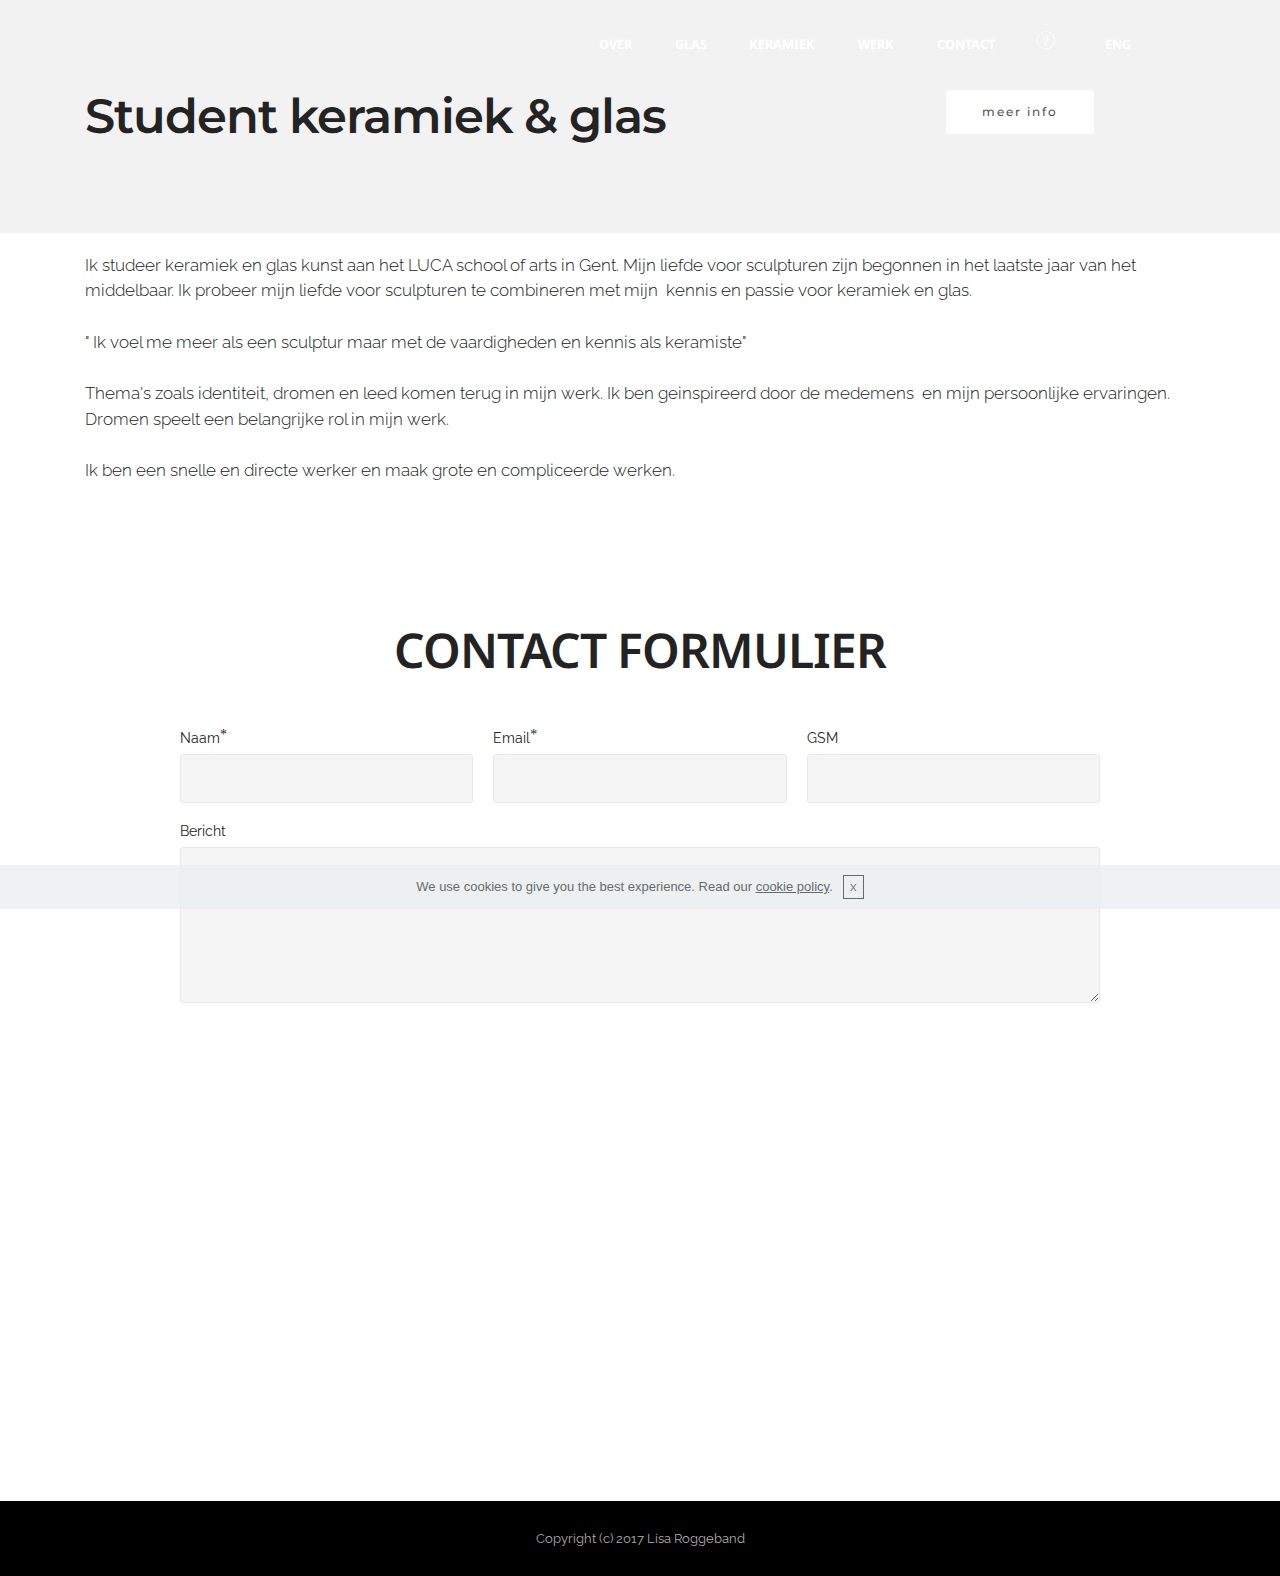
==== commit dfa3bbbe: "create github pages" ====
--- a/index.html
+++ b/index.html
@@ -54,7 +54,7 @@
                         <div class="hamburger-icon"></div>
                     </button>
 
-                    <ul class="nav-dropdown collapse pull-xs-right nav navbar-nav navbar-toggleable-sm" id="exCollapsingNavbar"><li class="nav-item"><a class="nav-link link" href="index.html">ABOUT</a></li><li class="nav-item"><a class="nav-link link" href="page1.html" aria-expanded="false">GLASS</a></li><li class="nav-item"><a class="nav-link link" href="page2.html" aria-expanded="false">CERAMICS</a></li><li class="nav-item"><a class="nav-link link" href="page3.html" aria-expanded="false">WORK</a></li><li class="nav-item"><a class="nav-link link" href="index.html#form1-2" aria-expanded="false">CONTACT</a></li><li class="nav-item"><a class="nav-link link" href="https://www.facebook.com/LisaRoggebandSculptures/" aria-expanded="false" target="_blank"><span class="etl-icon icon-facebook mbr-iconfont mbr-iconfont-btn"></span></a></li><li class="nav-item"><a class="nav-link link" href="https://lisarog.github.io/site07/page2.html" aria-expanded="false">NL</a></li></ul>
+                    <ul class="nav-dropdown collapse pull-xs-right nav navbar-nav navbar-toggleable-sm" id="exCollapsingNavbar"><li class="nav-item"><a class="nav-link link" href="index.html">OVER</a></li><li class="nav-item"><a class="nav-link link" href="page1.html" aria-expanded="false">GLAS</a></li><li class="nav-item"><a class="nav-link link" href="page2.html" aria-expanded="false">KERAMIEK</a></li><li class="nav-item"><a class="nav-link link" href="page3.html" aria-expanded="false">WERK</a></li><li class="nav-item"><a class="nav-link link" href="index.html#form1-2" aria-expanded="false">CONTACT</a></li><li class="nav-item"><a class="nav-link link" href="index.html#form1-2" aria-expanded="false"><span class="etl-icon icon-facebook mbr-iconfont mbr-iconfont-btn"></span></a></li><li class="nav-item"><a class="nav-link link" href="https://lisarog.github.io/site10/" aria-expanded="false">ENG</a></li><li class="nav-item"><a class="nav-link link" href="index.html#form1-2" aria-expanded="false"></a></li></ul>
                     <button hidden="" class="navbar-toggler navbar-close" type="button" data-toggle="collapse" data-target="#exCollapsingNavbar">
                         <div class="close-icon"></div>
                     </button>
@@ -67,29 +67,7 @@
 
 </section>
 
-<section class="engine"><a rel="external" href="https://mobirise.com">https://mobirise.com/</a></section><section class="mbr-section mbr-section-hero mbr-section-full mbr-section-with-arrow mbr-after-navbar" id="header5-0" style="background-image: url(assets/images/mg-2000x1333.jpg);">
-
-    
-
-    <div class="mbr-table-cell">
-
-        <div class="container">
-            <div class="row">
-                <div class="mbr-section col-md-10">
-
-                    <h1 class="mbr-section-title display-1">Lisa Roggeband</h1>
-                    <p class="mbr-section-lead lead">Artist</p>
-                    
-                </div>
-            </div>
-        </div>
-    </div>
-
-    <div class="mbr-arrow mbr-arrow-floating" aria-hidden="true"><a href="#msg-box1-v"><i class="mbr-arrow-icon"></i></a></div>
-
-</section>
-
-<section class="mbr-info mbr-info-extra mbr-section mbr-section-md-padding" id="msg-box1-v" style="background-color: rgb(242, 242, 242); padding-top: 90px; padding-bottom: 90px;">
+<section class="engine"><a rel="external" href="https://mobirise.com">Site Builder</a></section><section class="mbr-info mbr-info-extra mbr-section mbr-section-md-padding mbr-after-navbar" id="msg-box1-v" style="background-color: rgb(242, 242, 242); padding-top: 90px; padding-bottom: 90px;">
 
     
     <div class="container">
@@ -102,11 +80,11 @@
             <div class="mbr-table-md-up">
                 <div class="mbr-table-cell mbr-right-padding-md-up col-md-8 text-xs-center text-md-left">
                     
-                    <h3 class="mbr-info-title mbr-section-title display-2">Student ceramics &amp; glass</h3>
+                    <h3 class="mbr-info-title mbr-section-title display-2">Student keramiek &amp; glas</h3>
                 </div>
 
                 <div class="mbr-table-cell col-md-4">
-                    <div class="text-xs-center"><a class="btn btn-white" href="index.html#content1-o">more info</a></div>
+                    <div class="text-xs-center"><a class="btn btn-white" href="index.html#content1-o">meer info</a></div>
                 </div>
             </div>
 
@@ -119,7 +97,7 @@
 
     <div class="container">
         <div class="row">
-            <div class="col-xs-12 lead"><p>&nbsp;Im a student ceramic and glass at LUCA school of art in Ghent. My love for sculptures began in the last year of high school where I studied art. &nbsp;I try to combine my love for sculptures with my knowledge and passion for Ceramics and glass.</p><p><br></p><p>'' I feel more like a sculptor, but with the skills and materials like ceramics and glass “</p><p><br></p><p>You recognize themes like identity, dreams and sorrow in my works. I'm inspired by my fellow creators and my personal experience and life. Dreams play a a major part in my works.</p><p><br></p><p>I work quick and try to apply directness and speed to build complicated large works.</p><p></p></div>
+            <div class="col-xs-12 lead"><p>Ik studeer keramiek en glas kunst aan het LUCA school of arts in Gent. Mijn liefde voor sculpturen zijn begonnen in het laatste jaar van het middelbaar. Ik probeer mijn liefde voor sculpturen te combineren met mijn &nbsp;kennis en passie voor keramiek en glas.&nbsp;</p><p><br></p><p>" Ik voel me meer als een sculptur maar met de vaardigheden en kennis als keramiste"</p><p><br>Thema's zoals identiteit, dromen en leed komen terug in mijn werk. Ik ben geinspireerd door de medemens &nbsp;en mijn persoonlijke ervaringen. Dromen speelt een belangrijke rol in mijn werk.</p><p><br></p><p>Ik ben een snelle en directe werker en maak grote en compliceerde werken.</p><p></p></div>
         </div>
     </div>
 
@@ -131,7 +109,7 @@
         <div class="container">
             <div class="row">
                 <div class="col-xs-12 text-xs-center">
-                    <h3 class="mbr-section-title display-2">CONTACT FORM</h3>
+                    <h3 class="mbr-section-title display-2">CONTACT FORMULIER</h3>
                     <small class="mbr-section-subtitle"></small>
                 </div>
             </div>
@@ -144,19 +122,19 @@
 
 
                     <div data-form-alert="true">
-                        <div hidden="" data-form-alert-success="true" class="alert alert-form alert-success text-xs-center">Thanks for filling out form!</div>
+                        <div hidden="" data-form-alert-success="true" class="alert alert-form alert-success text-xs-center">Dank u </div>
                     </div>
 
 
-                    <form action="https://mobirise.com/" method="post" data-form-title="CONTACT FORM">
-
-                        <input type="hidden" value="4forepRiXeMACxi/gJtTFAVK0XrmbIJuPMe6VFTHxX+OU+CC8ErhsS1S2ZUeEy/llauTvLUTqJiwa5rYBYDukZvoJmvxpoClx8F8T4lZTyAy7NMaryUS599qcXYaNGsA" data-form-email="true">
+                    <form action="https://mobirise.com/" method="post" data-form-title="CONTACT FORMULIER">
+
+                        <input type="hidden" value="Yzv1hOLUbHEv3YP2ynL1F4WzWR57VP9BWi2UqnapgWKnkdG+hQbeac0chbK/EdDBkK3zIw62ymOfo2m9c/T/vyP7n/lvafNbbDYxtIdGd5jSlfjm1Ax/uXDi4PEJvgdw" data-form-email="true">
 
                         <div class="row row-sm-offset">
 
                             <div class="col-xs-12 col-md-4">
                                 <div class="form-group">
-                                    <label class="form-control-label" for="form1-2-name">Name<span class="form-asterisk">*</span></label>
+                                    <label class="form-control-label" for="form1-2-name">Naam<span class="form-asterisk">*</span></label>
                                     <input type="text" class="form-control" name="name" required="" data-form-field="Name" id="form1-2-name">
                                 </div>
                             </div>
@@ -170,7 +148,7 @@
 
                             <div class="col-xs-12 col-md-4">
                                 <div class="form-group">
-                                    <label class="form-control-label" for="form1-2-phone">Phone</label>
+                                    <label class="form-control-label" for="form1-2-phone">GSM</label>
                                     <input type="tel" class="form-control" name="phone" data-form-field="Phone" id="form1-2-phone">
                                 </div>
                             </div>
@@ -178,11 +156,11 @@
                         </div>
 
                         <div class="form-group">
-                            <label class="form-control-label" for="form1-2-message">Message</label>
+                            <label class="form-control-label" for="form1-2-message">Bericht</label>
                             <textarea class="form-control" name="message" rows="7" data-form-field="Message" id="form1-2-message"></textarea>
                         </div>
 
-                        <div><button type="submit" class="btn btn-black">CONTACT ME</button></div>
+                        <div><button type="submit" class="btn btn-black">CONTACTEER MIJ</button></div>
 
                     </form>
                 </div>
@@ -196,7 +174,7 @@
     <div class="container">
         <div class="row">
             <div class="col-md-8 col-md-offset-2 text-xs-center">
-                <h3 class="mbr-section-title display-2">SHARE THIS PAGE!</h3>
+                <h3 class="mbr-section-title display-2">DEEL DEZE PAGINA</h3>
                 <div>
 
                   <div class="mbr-social-likes" data-counters="false">
--- a/assets/mobirise/css/mbr-additional.css
+++ b/assets/mobirise/css/mbr-additional.css
@@ -3,8 +3,6 @@
 @import url(https://fonts.googleapis.com/css?family=Lora:400,700);
 @import url(https://fonts.googleapis.com/css?family=Raleway:400,300,700);
 @import url(https://fonts.googleapis.com/css?family=Open+Sans:400,300,700);
-
-
 
 
 
@@ -479,17 +477,6 @@
 #menu-1 .dropdown-item[aria-expanded="true"] {
   color: #c0a375!important;
 }
-#header5-0 .mbr-section-title {
-  color: #ffffff;
-  text-align: left;
-  font-family: 'Noto Sans', sans-serif;
-  font-size: 60px;
-}
-#header5-0 .mbr-section-lead {
-  color: #ffffff;
-  text-align: left;
-  font-family: 'Noto Sans', sans-serif;
-}
 #form1-2 .form-control-label {
   color: #232323;
 }
